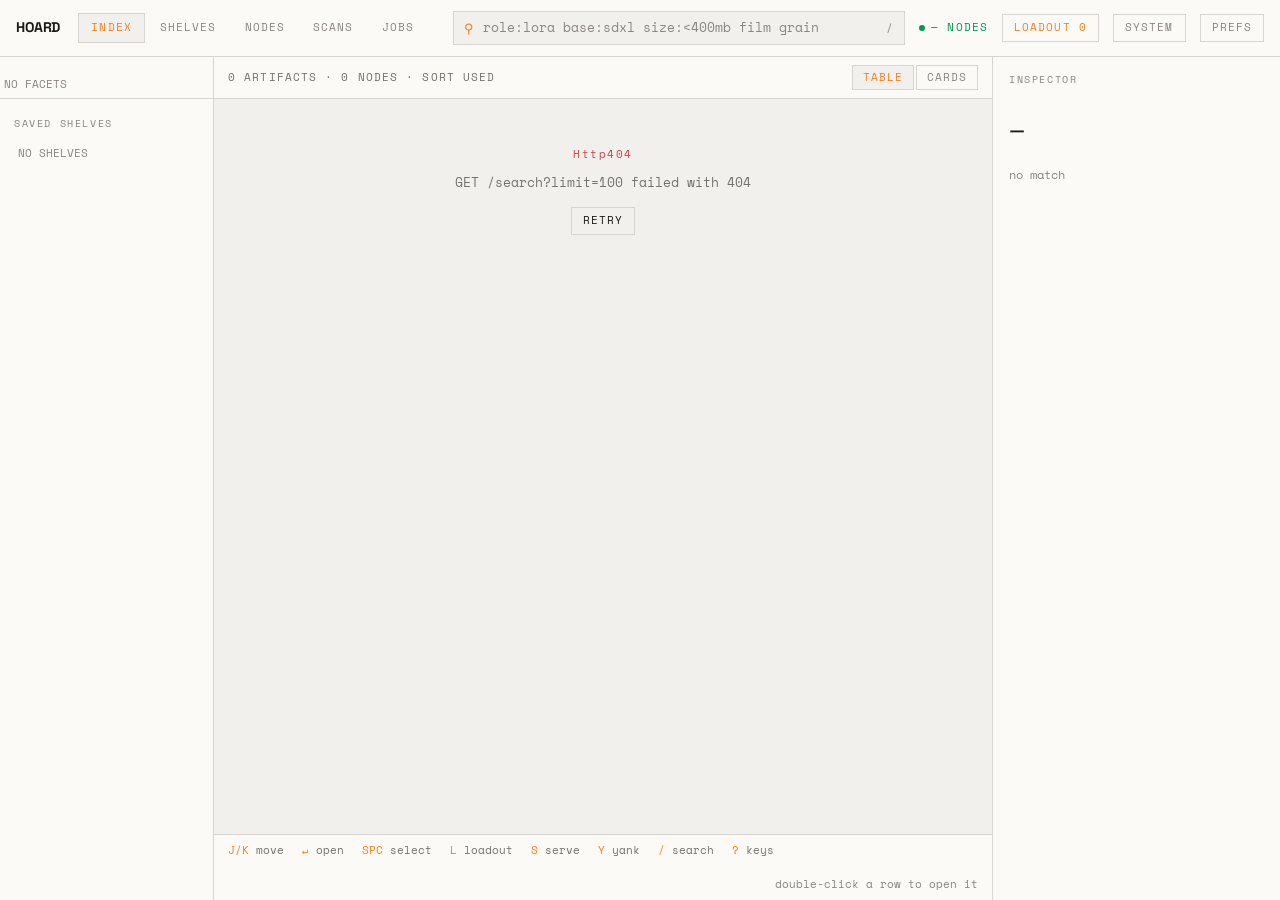
==== web/index.html @ 81fdcf78 "Build out hoard: core types, index, search, mirror, git face and web UI Snapshot of the parallel bui" ====
<!DOCTYPE html>
<html lang="en">
<head>
<meta charset="utf-8">
<meta name="viewport" content="width=device-width, initial-scale=1">
<title>hoard</title>
<link rel="icon" href="data:,">
<link rel="stylesheet" href="vendor/pico.min.css">
<link rel="stylesheet" href="css/tokens.css">
<link rel="stylesheet" href="css/hoard.css">
</head>
<body>
<div class="shell">
    <header class="topbar">
        <span class="wordmark" id="wordmark">HOARD</span>
        <nav class="nav-tabs" id="nav-tabs"></nav>
        <div class="search" id="search">
            <span class="search-glyph">&#9906;</span>
            <input id="search-input" type="text" spellcheck="false" autocomplete="off"
                   placeholder="role:lora base:sdxl size:&lt;400mb film grain">
            <span class="search-clear" id="search-clear" hidden>CLEAR</span>
            <span class="search-hint" id="search-hint">/</span>
        </div>
        <span class="node-pulse" id="node-pulse" title="nodes"></span>
        <button class="btn btn-amber" id="loadout-btn" type="button">LOADOUT 0</button>
        <button class="btn btn-quiet" id="theme-btn" type="button" title="theme">SYSTEM</button>
        <div class="prefs-wrap">
            <button class="btn btn-quiet" id="prefs-btn" type="button">PREFS</button>
            <div class="prefs-panel" id="prefs-panel" hidden></div>
        </div>
    </header>

    <div class="token-strip" id="token-strip" hidden></div>

    <main class="views">
        <section class="view view-index" id="view-index">
            <aside class="facet-rail" id="facet-rail"></aside>
            <div class="results">
                <div class="results-head" id="results-head"></div>
                <div class="result-body" id="result-body"></div>
                <div class="results-foot" id="results-foot"></div>
            </div>
            <div class="inspector-slot" id="inspector-slot"></div>
        </section>
        <section class="view" id="view-detail" hidden></section>
        <section class="view view-panel-host" id="view-panel" hidden></section>
    </main>
</div>

<div id="drawer-root"></div>
<div id="keysheet-root"></div>
<div id="toast-root"></div>

<script type="module" src="js/app.js"></script>
</body>
</html>
---- web/vendor/pico.min.css ----
@charset "UTF-8";/*!
 * Pico CSS ✨ v2.1.1 (https://picocss.com)
 * Copyright 2019-2025 - Licensed under MIT
 */:host,:root{--pico-font-family-emoji:"Apple Color Emoji","Segoe UI Emoji","Segoe UI Symbol","Noto Color Emoji";--pico-font-family-sans-serif:system-ui,"Segoe UI",Roboto,Oxygen,Ubuntu,Cantarell,Helvetica,Arial,"Helvetica Neue",sans-serif,var(--pico-font-family-emoji);--pico-font-family-monospace:ui-monospace,SFMono-Regular,"SF Mono",Menlo,Consolas,"Liberation Mono",monospace,var(--pico-font-family-emoji);--pico-font-family:var(--pico-font-family-sans-serif);--pico-line-height:1.5;--pico-font-weight:400;--pico-font-size:100%;--pico-text-underline-offset:0.1rem;--pico-border-radius:0.25rem;--pico-border-width:0.0625rem;--pico-outline-width:0.125rem;--pico-transition:0.2s ease-in-out;--pico-spacing:1rem;--pico-typography-spacing-vertical:1rem;--pico-block-spacing-vertical:var(--pico-spacing);--pico-block-spacing-horizontal:var(--pico-spacing);--pico-grid-column-gap:var(--pico-spacing);--pico-grid-row-gap:var(--pico-spacing);--pico-form-element-spacing-vertical:0.75rem;--pico-form-element-spacing-horizontal:1rem;--pico-group-box-shadow:0 0 0 rgba(0, 0, 0, 0);--pico-group-box-shadow-focus-with-button:0 0 0 var(--pico-outline-width) var(--pico-primary-focus);--pico-group-box-shadow-focus-with-input:0 0 0 0.0625rem var(--pico-form-element-border-color);--pico-modal-overlay-backdrop-filter:blur(0.375rem);--pico-nav-element-spacing-vertical:1rem;--pico-nav-element-spacing-horizontal:0.5rem;--pico-nav-link-spacing-vertical:0.5rem;--pico-nav-link-spacing-horizontal:0.5rem;--pico-nav-breadcrumb-divider:">";--pico-icon-checkbox:url("data:image/svg+xml,%3Csvg xmlns='http://www.w3.org/2000/svg' width='24' height='24' viewBox='0 0 24 24' fill='none' stroke='rgb(255, 255, 255)' stroke-width='4' stroke-linecap='round' stroke-linejoin='round'%3E%3Cpolyline points='20 6 9 17 4 12'%3E%3C/polyline%3E%3C/svg%3E");--pico-icon-minus:url("data:image/svg+xml,%3Csvg xmlns='http://www.w3.org/2000/svg' width='24' height='24' viewBox='0 0 24 24' fill='none' stroke='rgb(255, 255, 255)' stroke-width='4' stroke-linecap='round' stroke-linejoin='round'%3E%3Cline x1='5' y1='12' x2='19' y2='12'%3E%3C/line%3E%3C/svg%3E");--pico-icon-chevron:url("data:image/svg+xml,%3Csvg xmlns='http://www.w3.org/2000/svg' width='24' height='24' viewBox='0 0 24 24' fill='none' stroke='rgb(136, 145, 164)' stroke-width='2' stroke-linecap='round' stroke-linejoin='round'%3E%3Cpolyline points='6 9 12 15 18 9'%3E%3C/polyline%3E%3C/svg%3E");--pico-icon-date:url("data:image/svg+xml,%3Csvg xmlns='http://www.w3.org/2000/svg' width='24' height='24' viewBox='0 0 24 24' fill='none' stroke='rgb(136, 145, 164)' stroke-width='2' stroke-linecap='round' stroke-linejoin='round'%3E%3Crect x='3' y='4' width='18' height='18' rx='2' ry='2'%3E%3C/rect%3E%3Cline x1='16' y1='2' x2='16' y2='6'%3E%3C/line%3E%3Cline x1='8' y1='2' x2='8' y2='6'%3E%3C/line%3E%3Cline x1='3' y1='10' x2='21' y2='10'%3E%3C/line%3E%3C/svg%3E");--pico-icon-time:url("data:image/svg+xml,%3Csvg xmlns='http://www.w3.org/2000/svg' width='24' height='24' viewBox='0 0 24 24' fill='none' stroke='rgb(136, 145, 164)' stroke-width='2' stroke-linecap='round' stroke-linejoin='round'%3E%3Ccircle cx='12' cy='12' r='10'%3E%3C/circle%3E%3Cpolyline points='12 6 12 12 16 14'%3E%3C/polyline%3E%3C/svg%3E");--pico-icon-search:url("data:image/svg+xml,%3Csvg xmlns='http://www.w3.org/2000/svg' width='24' height='24' viewBox='0 0 24 24' fill='none' stroke='rgb(136, 145, 164)' stroke-width='1.5' stroke-linecap='round' stroke-linejoin='round'%3E%3Ccircle cx='11' cy='11' r='8'%3E%3C/circle%3E%3Cline x1='21' y1='21' x2='16.65' y2='16.65'%3E%3C/line%3E%3C/svg%3E");--pico-icon-close:url("data:image/svg+xml,%3Csvg xmlns='http://www.w3.org/2000/svg' width='24' height='24' viewBox='0 0 24 24' fill='none' stroke='rgb(136, 145, 164)' stroke-width='3' stroke-linecap='round' stroke-linejoin='round'%3E%3Cline x1='18' y1='6' x2='6' y2='18'%3E%3C/line%3E%3Cline x1='6' y1='6' x2='18' y2='18'%3E%3C/line%3E%3C/svg%3E");--pico-icon-loading:url("data:image/svg+xml,%3Csvg fill='none' height='24' width='24' viewBox='0 0 24 24' xmlns='http://www.w3.org/2000/svg' %3E%3Cstyle%3E g %7B animation: rotate 2s linear infinite; transform-origin: center center; %7D circle %7B stroke-dasharray: 75,100; stroke-dashoffset: -5; animation: dash 1.5s ease-in-out infinite; stroke-linecap: round; %7D @keyframes rotate %7B 0%25 %7B transform: rotate(0deg); %7D 100%25 %7B transform: rotate(360deg); %7D %7D @keyframes dash %7B 0%25 %7B stroke-dasharray: 1,100; stroke-dashoffset: 0; %7D 50%25 %7B stroke-dasharray: 44.5,100; stroke-dashoffset: -17.5; %7D 100%25 %7B stroke-dasharray: 44.5,100; stroke-dashoffset: -62; %7D %7D %3C/style%3E%3Cg%3E%3Ccircle cx='12' cy='12' r='10' fill='none' stroke='rgb(136, 145, 164)' stroke-width='4' /%3E%3C/g%3E%3C/svg%3E")}@media (min-width:576px){:host,:root{--pico-font-size:106.25%}}@media (min-width:768px){:host,:root{--pico-font-size:112.5%}}@media (min-width:1024px){:host,:root{--pico-font-size:118.75%}}@media (min-width:1280px){:host,:root{--pico-font-size:125%}}@media (min-width:1536px){:host,:root{--pico-font-size:131.25%}}a{--pico-text-decoration:underline}a.contrast,a.secondary{--pico-text-decoration:underline}small{--pico-font-size:0.875em}h1,h2,h3,h4,h5,h6{--pico-font-weight:700}h1{--pico-font-size:2rem;--pico-line-height:1.125;--pico-typography-spacing-top:3rem}h2{--pico-font-size:1.75rem;--pico-line-height:1.15;--pico-typography-spacing-top:2.625rem}h3{--pico-font-size:1.5rem;--pico-line-height:1.175;--pico-typography-spacing-top:2.25rem}h4{--pico-font-size:1.25rem;--pico-line-height:1.2;--pico-typography-spacing-top:1.874rem}h5{--pico-font-size:1.125rem;--pico-line-height:1.225;--pico-typography-spacing-top:1.6875rem}h6{--pico-font-size:1rem;--pico-line-height:1.25;--pico-typography-spacing-top:1.5rem}tfoot td,tfoot th,thead td,thead th{--pico-font-weight:600;--pico-border-width:0.1875rem}code,kbd,pre,samp{--pico-font-family:var(--pico-font-family-monospace)}kbd{--pico-font-weight:bolder}:where(select,textarea),input:not([type=submit],[type=button],[type=reset],[type=checkbox],[type=radio],[type=file]){--pico-outline-width:0.0625rem}[type=search]{--pico-border-radius:5rem}[type=checkbox],[type=radio]{--pico-border-width:0.125rem}[type=checkbox][role=switch]{--pico-border-width:0.1875rem}details.dropdown summary:not([role=button]){--pico-outline-width:0.0625rem}nav details.dropdown summary:focus-visible{--pico-outline-width:0.125rem}[role=search]{--pico-border-radius:5rem}[role=group]:has(button.secondary:focus,[type=submit].secondary:focus,[type=button].secondary:focus,[role=button].secondary:focus),[role=search]:has(button.secondary:focus,[type=submit].secondary:focus,[type=button].secondary:focus,[role=button].secondary:focus){--pico-group-box-shadow-focus-with-button:0 0 0 var(--pico-outline-width) var(--pico-secondary-focus)}[role=group]:has(button.contrast:focus,[type=submit].contrast:focus,[type=button].contrast:focus,[role=button].contrast:focus),[role=search]:has(button.contrast:focus,[type=submit].contrast:focus,[type=button].contrast:focus,[role=button].contrast:focus){--pico-group-box-shadow-focus-with-button:0 0 0 var(--pico-outline-width) var(--pico-contrast-focus)}[role=group] [role=button],[role=group] [type=button],[role=group] [type=submit],[role=group] button,[role=search] [role=button],[role=search] [type=button],[role=search] [type=submit],[role=search] button{--pico-form-element-spacing-horizontal:2rem}details summary[role=button]:not(.outline)::after{filter:brightness(0) invert(1)}[aria-busy=true]:not(input,select,textarea):is(button,[type=submit],[type=button],[type=reset],[role=button]):not(.outline)::before{filter:brightness(0) invert(1)}:host(:not([data-theme=dark])),:root:not([data-theme=dark]),[data-theme=light]{color-scheme:light;--pico-background-color:#fff;--pico-color:#373c44;--pico-text-selection-color:rgba(2, 154, 232, 0.25);--pico-muted-color:#646b79;--pico-muted-border-color:rgb(231, 234, 239.5);--pico-primary:#0172ad;--pico-primary-background:#0172ad;--pico-primary-border:var(--pico-primary-background);--pico-primary-underline:rgba(1, 114, 173, 0.5);--pico-primary-hover:#015887;--pico-primary-hover-background:#02659a;--pico-primary-hover-border:var(--pico-primary-hover-background);--pico-primary-hover-underline:var(--pico-primary-hover);--pico-primary-focus:rgba(2, 154, 232, 0.5);--pico-primary-inverse:#fff;--pico-secondary:#5d6b89;--pico-secondary-background:#525f7a;--pico-secondary-border:var(--pico-secondary-background);--pico-secondary-underline:rgba(93, 107, 137, 0.5);--pico-secondary-hover:#48536b;--pico-secondary-hover-background:#48536b;--pico-secondary-hover-border:var(--pico-secondary-hover-background);--pico-secondary-hover-underline:var(--pico-secondary-hover);--pico-secondary-focus:rgba(93, 107, 137, 0.25);--pico-secondary-inverse:#fff;--pico-contrast:#181c25;--pico-contrast-background:#181c25;--pico-contrast-border:var(--pico-contrast-background);--pico-contrast-underline:rgba(24, 28, 37, 0.5);--pico-contrast-hover:#000;--pico-contrast-hover-background:#000;--pico-contrast-hover-border:var(--pico-contrast-hover-background);--pico-contrast-hover-underline:var(--pico-secondary-hover);--pico-contrast-focus:rgba(93, 107, 137, 0.25);--pico-contrast-inverse:#fff;--pico-box-shadow:0.0145rem 0.029rem 0.174rem rgba(129, 145, 181, 0.01698),0.0335rem 0.067rem 0.402rem rgba(129, 145, 181, 0.024),0.0625rem 0.125rem 0.75rem rgba(129, 145, 181, 0.03),0.1125rem 0.225rem 1.35rem rgba(129, 145, 181, 0.036),0.2085rem 0.417rem 2.502rem rgba(129, 145, 181, 0.04302),0.5rem 1rem 6rem rgba(129, 145, 181, 0.06),0 0 0 0.0625rem rgba(129, 145, 181, 0.015);--pico-h1-color:#2d3138;--pico-h2-color:#373c44;--pico-h3-color:#424751;--pico-h4-color:#4d535e;--pico-h5-color:#5c6370;--pico-h6-color:#646b79;--pico-mark-background-color:rgb(252.5, 230.5, 191.5);--pico-mark-color:#0f1114;--pico-ins-color:rgb(28.5, 105.5, 84);--pico-del-color:rgb(136, 56.5, 53);--pico-blockquote-border-color:var(--pico-muted-border-color);--pico-blockquote-footer-color:var(--pico-muted-color);--pico-button-box-shadow:0 0 0 rgba(0, 0, 0, 0);--pico-button-hover-box-shadow:0 0 0 rgba(0, 0, 0, 0);--pico-table-border-color:var(--pico-muted-border-color);--pico-table-row-stripped-background-color:rgba(111, 120, 135, 0.0375);--pico-code-background-color:rgb(243, 244.5, 246.75);--pico-code-color:#646b79;--pico-code-kbd-background-color:var(--pico-color);--pico-code-kbd-color:var(--pico-background-color);--pico-form-element-background-color:rgb(251, 251.5, 252.25);--pico-form-element-selected-background-color:#dfe3eb;--pico-form-element-border-color:#cfd5e2;--pico-form-element-color:#23262c;--pico-form-element-placeholder-color:var(--pico-muted-color);--pico-form-element-active-background-color:#fff;--pico-form-element-active-border-color:var(--pico-primary-border);--pico-form-element-focus-color:var(--pico-primary-border);--pico-form-element-disabled-opacity:0.5;--pico-form-element-invalid-border-color:rgb(183.5, 105.5, 106.5);--pico-form-element-invalid-active-border-color:rgb(200.25, 79.25, 72.25);--pico-form-element-invalid-focus-color:var(--pico-form-element-invalid-active-border-color);--pico-form-element-valid-border-color:rgb(76, 154.5, 137.5);--pico-form-element-valid-active-border-color:rgb(39, 152.75, 118.75);--pico-form-element-valid-focus-color:var(--pico-form-element-valid-active-border-color);--pico-switch-background-color:#bfc7d9;--pico-switch-checked-background-color:var(--pico-primary-background);--pico-switch-color:#fff;--pico-switch-thumb-box-shadow:0 0 0 rgba(0, 0, 0, 0);--pico-range-border-color:#dfe3eb;--pico-range-active-border-color:#bfc7d9;--pico-range-thumb-border-color:var(--pico-background-color);--pico-range-thumb-color:var(--pico-secondary-background);--pico-range-thumb-active-color:var(--pico-primary-background);--pico-accordion-border-color:var(--pico-muted-border-color);--pico-accordion-active-summary-color:var(--pico-primary-hover);--pico-accordion-close-summary-color:var(--pico-color);--pico-accordion-open-summary-color:var(--pico-muted-color);--pico-card-background-color:var(--pico-background-color);--pico-card-border-color:var(--pico-muted-border-color);--pico-card-box-shadow:var(--pico-box-shadow);--pico-card-sectioning-background-color:rgb(251, 251.5, 252.25);--pico-dropdown-background-color:#fff;--pico-dropdown-border-color:#eff1f4;--pico-dropdown-box-shadow:var(--pico-box-shadow);--pico-dropdown-color:var(--pico-color);--pico-dropdown-hover-background-color:#eff1f4;--pico-loading-spinner-opacity:0.5;--pico-modal-overlay-background-color:rgba(232, 234, 237, 0.75);--pico-progress-background-color:#dfe3eb;--pico-progress-color:var(--pico-primary-background);--pico-tooltip-background-color:var(--pico-contrast-background);--pico-tooltip-color:var(--pico-contrast-inverse);--pico-icon-valid:url("data:image/svg+xml,%3Csvg xmlns='http://www.w3.org/2000/svg' width='24' height='24' viewBox='0 0 24 24' fill='none' stroke='rgb(76, 154.5, 137.5)' stroke-width='2' stroke-linecap='round' stroke-linejoin='round'%3E%3Cpolyline points='20 6 9 17 4 12'%3E%3C/polyline%3E%3C/svg%3E");--pico-icon-invalid:url("data:image/svg+xml,%3Csvg xmlns='http://www.w3.org/2000/svg' width='24' height='24' viewBox='0 0 24 24' fill='none' stroke='rgb(200.25, 79.25, 72.25)' stroke-width='2' stroke-linecap='round' stroke-linejoin='round'%3E%3Ccircle cx='12' cy='12' r='10'%3E%3C/circle%3E%3Cline x1='12' y1='8' x2='12' y2='12'%3E%3C/line%3E%3Cline x1='12' y1='16' x2='12.01' y2='16'%3E%3C/line%3E%3C/svg%3E")}:host(:not([data-theme=dark])) input:is([type=submit],[type=button],[type=reset],[type=checkbox],[type=radio],[type=file]),:root:not([data-theme=dark]) input:is([type=submit],[type=button],[type=reset],[type=checkbox],[type=radio],[type=file]),[data-theme=light] input:is([type=submit],[type=button],[type=reset],[type=checkbox],[type=radio],[type=file]){--pico-form-element-focus-color:var(--pico-primary-focus)}@media only screen and (prefers-color-scheme:dark){:host(:not([data-theme])),:root:not([data-theme]){color-scheme:dark;--pico-background-color:rgb(19, 22.5, 30.5);--pico-color:#c2c7d0;--pico-text-selection-color:rgba(1, 170, 255, 0.1875);--pico-muted-color:#7b8495;--pico-muted-border-color:#202632;--pico-primary:#01aaff;--pico-primary-background:#0172ad;--pico-primary-border:var(--pico-primary-background);--pico-primary-underline:rgba(1, 170, 255, 0.5);--pico-primary-hover:#79c0ff;--pico-primary-hover-background:#017fc0;--pico-primary-hover-border:var(--pico-primary-hover-background);--pico-primary-hover-underline:var(--pico-primary-hover);--pico-primary-focus:rgba(1, 170, 255, 0.375);--pico-primary-inverse:#fff;--pico-secondary:#969eaf;--pico-secondary-background:#525f7a;--pico-secondary-border:var(--pico-secondary-background);--pico-secondary-underline:rgba(150, 158, 175, 0.5);--pico-secondary-hover:#b3b9c5;--pico-secondary-hover-background:#5d6b89;--pico-secondary-hover-border:var(--pico-secondary-hover-background);--pico-secondary-hover-underline:var(--pico-secondary-hover);--pico-secondary-focus:rgba(144, 158, 190, 0.25);--pico-secondary-inverse:#fff;--pico-contrast:#dfe3eb;--pico-contrast-background:#eff1f4;--pico-contrast-border:var(--pico-contrast-background);--pico-contrast-underline:rgba(223, 227, 235, 0.5);--pico-contrast-hover:#fff;--pico-contrast-hover-background:#fff;--pico-contrast-hover-border:var(--pico-contrast-hover-background);--pico-contrast-hover-underline:var(--pico-contrast-hover);--pico-contrast-focus:rgba(207, 213, 226, 0.25);--pico-contrast-inverse:#000;--pico-box-shadow:0.0145rem 0.029rem 0.174rem rgba(7, 8.5, 12, 0.01698),0.0335rem 0.067rem 0.402rem rgba(7, 8.5, 12, 0.024),0.0625rem 0.125rem 0.75rem rgba(7, 8.5, 12, 0.03),0.1125rem 0.225rem 1.35rem rgba(7, 8.5, 12, 0.036),0.2085rem 0.417rem 2.502rem rgba(7, 8.5, 12, 0.04302),0.5rem 1rem 6rem rgba(7, 8.5, 12, 0.06),0 0 0 0.0625rem rgba(7, 8.5, 12, 0.015);--pico-h1-color:#f0f1f3;--pico-h2-color:#e0e3e7;--pico-h3-color:#c2c7d0;--pico-h4-color:#b3b9c5;--pico-h5-color:#a4acba;--pico-h6-color:#8891a4;--pico-mark-background-color:#014063;--pico-mark-color:#fff;--pico-ins-color:#62af9a;--pico-del-color:rgb(205.5, 126, 123);--pico-blockquote-border-color:var(--pico-muted-border-color);--pico-blockquote-footer-color:var(--pico-muted-color);--pico-button-box-shadow:0 0 0 rgba(0, 0, 0, 0);--pico-button-hover-box-shadow:0 0 0 rgba(0, 0, 0, 0);--pico-table-border-color:var(--pico-muted-border-color);--pico-table-row-stripped-background-color:rgba(111, 120, 135, 0.0375);--pico-code-background-color:rgb(26, 30.5, 40.25);--pico-code-color:#8891a4;--pico-code-kbd-background-color:var(--pico-color);--pico-code-kbd-color:var(--pico-background-color);--pico-form-element-background-color:rgb(28, 33, 43.5);--pico-form-element-selected-background-color:#2a3140;--pico-form-element-border-color:#2a3140;--pico-form-element-color:#e0e3e7;--pico-form-element-placeholder-color:#8891a4;--pico-form-element-active-background-color:rgb(26, 30.5, 40.25);--pico-form-element-active-border-color:var(--pico-primary-border);--pico-form-element-focus-color:var(--pico-primary-border);--pico-form-element-disabled-opacity:0.5;--pico-form-element-invalid-border-color:rgb(149.5, 74, 80);--pico-form-element-invalid-active-border-color:rgb(183.25, 63.5, 59);--pico-form-element-invalid-focus-color:var(--pico-form-element-invalid-active-border-color);--pico-form-element-valid-border-color:#2a7b6f;--pico-form-element-valid-active-border-color:rgb(22, 137, 105.5);--pico-form-element-valid-focus-color:var(--pico-form-element-valid-active-border-color);--pico-switch-background-color:#333c4e;--pico-switch-checked-background-color:var(--pico-primary-background);--pico-switch-color:#fff;--pico-switch-thumb-box-shadow:0 0 0 rgba(0, 0, 0, 0);--pico-range-border-color:#202632;--pico-range-active-border-color:#2a3140;--pico-range-thumb-border-color:var(--pico-background-color);--pico-range-thumb-color:var(--pico-secondary-background);--pico-range-thumb-active-color:var(--pico-primary-background);--pico-accordion-border-color:var(--pico-muted-border-color);--pico-accordion-active-summary-color:var(--pico-primary-hover);--pico-accordion-close-summary-color:var(--pico-color);--pico-accordion-open-summary-color:var(--pico-muted-color);--pico-card-background-color:#181c25;--pico-card-border-color:var(--pico-card-background-color);--pico-card-box-shadow:var(--pico-box-shadow);--pico-card-sectioning-background-color:rgb(26, 30.5, 40.25);--pico-dropdown-background-color:#181c25;--pico-dropdown-border-color:#202632;--pico-dropdown-box-shadow:var(--pico-box-shadow);--pico-dropdown-color:var(--pico-color);--pico-dropdown-hover-background-color:#202632;--pico-loading-spinner-opacity:0.5;--pico-modal-overlay-background-color:rgba(7.5, 8.5, 10, 0.75);--pico-progress-background-color:#202632;--pico-progress-color:var(--pico-primary-background);--pico-tooltip-background-color:var(--pico-contrast-background);--pico-tooltip-color:var(--pico-contrast-inverse);--pico-icon-valid:url("data:image/svg+xml,%3Csvg xmlns='http://www.w3.org/2000/svg' width='24' height='24' viewBox='0 0 24 24' fill='none' stroke='rgb(42, 123, 111)' stroke-width='2' stroke-linecap='round' stroke-linejoin='round'%3E%3Cpolyline points='20 6 9 17 4 12'%3E%3C/polyline%3E%3C/svg%3E");--pico-icon-invalid:url("data:image/svg+xml,%3Csvg xmlns='http://www.w3.org/2000/svg' width='24' height='24' viewBox='0 0 24 24' fill='none' stroke='rgb(149.5, 74, 80)' stroke-width='2' stroke-linecap='round' stroke-linejoin='round'%3E%3Ccircle cx='12' cy='12' r='10'%3E%3C/circle%3E%3Cline x1='12' y1='8' x2='12' y2='12'%3E%3C/line%3E%3Cline x1='12' y1='16' x2='12.01' y2='16'%3E%3C/line%3E%3C/svg%3E")}:host(:not([data-theme])) input:is([type=submit],[type=button],[type=reset],[type=checkbox],[type=radio],[type=file]),:root:not([data-theme]) input:is([type=submit],[type=button],[type=reset],[type=checkbox],[type=radio],[type=file]){--pico-form-element-focus-color:var(--pico-primary-focus)}:host(:not([data-theme])) details summary[role=button].contrast:not(.outline)::after,:root:not([data-theme]) details summary[role=button].contrast:not(.outline)::after{filter:brightness(0)}:host(:not([data-theme])) [aria-busy=true]:not(input,select,textarea).contrast:is(button,[type=submit],[type=button],[type=reset],[role=button]):not(.outline)::before,:root:not([data-theme]) [aria-busy=true]:not(input,select,textarea).contrast:is(button,[type=submit],[type=button],[type=reset],[role=button]):not(.outline)::before{filter:brightness(0)}}[data-theme=dark]{color-scheme:dark;--pico-background-color:rgb(19, 22.5, 30.5);--pico-color:#c2c7d0;--pico-text-selection-color:rgba(1, 170, 255, 0.1875);--pico-muted-color:#7b8495;--pico-muted-border-color:#202632;--pico-primary:#01aaff;--pico-primary-background:#0172ad;--pico-primary-border:var(--pico-primary-background);--pico-primary-underline:rgba(1, 170, 255, 0.5);--pico-primary-hover:#79c0ff;--pico-primary-hover-background:#017fc0;--pico-primary-hover-border:var(--pico-primary-hover-background);--pico-primary-hover-underline:var(--pico-primary-hover);--pico-primary-focus:rgba(1, 170, 255, 0.375);--pico-primary-inverse:#fff;--pico-secondary:#969eaf;--pico-secondary-background:#525f7a;--pico-secondary-border:var(--pico-secondary-background);--pico-secondary-underline:rgba(150, 158, 175, 0.5);--pico-secondary-hover:#b3b9c5;--pico-secondary-hover-background:#5d6b89;--pico-secondary-hover-border:var(--pico-secondary-hover-background);--pico-secondary-hover-underline:var(--pico-secondary-hover);--pico-secondary-focus:rgba(144, 158, 190, 0.25);--pico-secondary-inverse:#fff;--pico-contrast:#dfe3eb;--pico-contrast-background:#eff1f4;--pico-contrast-border:var(--pico-contrast-background);--pico-contrast-underline:rgba(223, 227, 235, 0.5);--pico-contrast-hover:#fff;--pico-contrast-hover-background:#fff;--pico-contrast-hover-border:var(--pico-contrast-hover-background);--pico-contrast-hover-underline:var(--pico-contrast-hover);--pico-contrast-focus:rgba(207, 213, 226, 0.25);--pico-contrast-inverse:#000;--pico-box-shadow:0.0145rem 0.029rem 0.174rem rgba(7, 8.5, 12, 0.01698),0.0335rem 0.067rem 0.402rem rgba(7, 8.5, 12, 0.024),0.0625rem 0.125rem 0.75rem rgba(7, 8.5, 12, 0.03),0.1125rem 0.225rem 1.35rem rgba(7, 8.5, 12, 0.036),0.2085rem 0.417rem 2.502rem rgba(7, 8.5, 12, 0.04302),0.5rem 1rem 6rem rgba(7, 8.5, 12, 0.06),0 0 0 0.0625rem rgba(7, 8.5, 12, 0.015);--pico-h1-color:#f0f1f3;--pico-h2-color:#e0e3e7;--pico-h3-color:#c2c7d0;--pico-h4-color:#b3b9c5;--pico-h5-color:#a4acba;--pico-h6-color:#8891a4;--pico-mark-background-color:#014063;--pico-mark-color:#fff;--pico-ins-color:#62af9a;--pico-del-color:rgb(205.5, 126, 123);--pico-blockquote-border-color:var(--pico-muted-border-color);--pico-blockquote-footer-color:var(--pico-muted-color);--pico-button-box-shadow:0 0 0 rgba(0, 0, 0, 0);--pico-button-hover-box-shadow:0 0 0 rgba(0, 0, 0, 0);--pico-table-border-color:var(--pico-muted-border-color);--pico-table-row-stripped-background-color:rgba(111, 120, 135, 0.0375);--pico-code-background-color:rgb(26, 30.5, 40.25);--pico-code-color:#8891a4;--pico-code-kbd-background-color:var(--pico-color);--pico-code-kbd-color:var(--pico-background-color);--pico-form-element-background-color:rgb(28, 33, 43.5);--pico-form-element-selected-background-color:#2a3140;--pico-form-element-border-color:#2a3140;--pico-form-element-color:#e0e3e7;--pico-form-element-placeholder-color:#8891a4;--pico-form-element-active-background-color:rgb(26, 30.5, 40.25);--pico-form-element-active-border-color:var(--pico-primary-border);--pico-form-element-focus-color:var(--pico-primary-border);--pico-form-element-disabled-opacity:0.5;--pico-form-element-invalid-border-color:rgb(149.5, 74, 80);--pico-form-element-invalid-active-border-color:rgb(183.25, 63.5, 59);--pico-form-element-invalid-focus-color:var(--pico-form-element-invalid-active-border-color);--pico-form-element-valid-border-color:#2a7b6f;--pico-form-element-valid-active-border-color:rgb(22, 137, 105.5);--pico-form-element-valid-focus-color:var(--pico-form-element-valid-active-border-color);--pico-switch-background-color:#333c4e;--pico-switch-checked-background-color:var(--pico-primary-background);--pico-switch-color:#fff;--pico-switch-thumb-box-shadow:0 0 0 rgba(0, 0, 0, 0);--pico-range-border-color:#202632;--pico-range-active-border-color:#2a3140;--pico-range-thumb-border-color:var(--pico-background-color);--pico-range-thumb-color:var(--pico-secondary-background);--pico-range-thumb-active-color:var(--pico-primary-background);--pico-accordion-border-color:var(--pico-muted-border-color);--pico-accordion-active-summary-color:var(--pico-primary-hover);--pico-accordion-close-summary-color:var(--pico-color);--pico-accordion-open-summary-color:var(--pico-muted-color);--pico-card-background-color:#181c25;--pico-card-border-color:var(--pico-card-background-color);--pico-card-box-shadow:var(--pico-box-shadow);--pico-card-sectioning-background-color:rgb(26, 30.5, 40.25);--pico-dropdown-background-color:#181c25;--pico-dropdown-border-color:#202632;--pico-dropdown-box-shadow:var(--pico-box-shadow);--pico-dropdown-color:var(--pico-color);--pico-dropdown-hover-background-color:#202632;--pico-loading-spinner-opacity:0.5;--pico-modal-overlay-background-color:rgba(7.5, 8.5, 10, 0.75);--pico-progress-background-color:#202632;--pico-progress-color:var(--pico-primary-background);--pico-tooltip-background-color:var(--pico-contrast-background);--pico-tooltip-color:var(--pico-contrast-inverse);--pico-icon-valid:url("data:image/svg+xml,%3Csvg xmlns='http://www.w3.org/2000/svg' width='24' height='24' viewBox='0 0 24 24' fill='none' stroke='rgb(42, 123, 111)' stroke-width='2' stroke-linecap='round' stroke-linejoin='round'%3E%3Cpolyline points='20 6 9 17 4 12'%3E%3C/polyline%3E%3C/svg%3E");--pico-icon-invalid:url("data:image/svg+xml,%3Csvg xmlns='http://www.w3.org/2000/svg' width='24' height='24' viewBox='0 0 24 24' fill='none' stroke='rgb(149.5, 74, 80)' stroke-width='2' stroke-linecap='round' stroke-linejoin='round'%3E%3Ccircle cx='12' cy='12' r='10'%3E%3C/circle%3E%3Cline x1='12' y1='8' x2='12' y2='12'%3E%3C/line%3E%3Cline x1='12' y1='16' x2='12.01' y2='16'%3E%3C/line%3E%3C/svg%3E")}[data-theme=dark] input:is([type=submit],[type=button],[type=reset],[type=checkbox],[type=radio],[type=file]){--pico-form-element-focus-color:var(--pico-primary-focus)}[data-theme=dark] details summary[role=button].contrast:not(.outline)::after{filter:brightness(0)}[data-theme=dark] [aria-busy=true]:not(input,select,textarea).contrast:is(button,[type=submit],[type=button],[type=reset],[role=button]):not(.outline)::before{filter:brightness(0)}[type=checkbox],[type=radio],[type=range],progress{accent-color:var(--pico-primary)}*,::after,::before{box-sizing:border-box;background-repeat:no-repeat}::after,::before{text-decoration:inherit;vertical-align:inherit}:where(:host),:where(:root){-webkit-tap-highlight-color:transparent;-webkit-text-size-adjust:100%;-moz-text-size-adjust:100%;text-size-adjust:100%;background-color:var(--pico-background-color);color:var(--pico-color);font-weight:var(--pico-font-weight);font-size:var(--pico-font-size);line-height:var(--pico-line-height);font-family:var(--pico-font-family);text-underline-offset:var(--pico-text-underline-offset);text-rendering:optimizeLegibility;overflow-wrap:break-word;-moz-tab-size:4;-o-tab-size:4;tab-size:4}body{width:100%;margin:0}main{display:block}body>footer,body>header,body>main{padding-block:var(--pico-block-spacing-vertical)}section{margin-bottom:var(--pico-block-spacing-vertical)}.container,.container-fluid{width:100%;margin-right:auto;margin-left:auto;padding-right:var(--pico-spacing);padding-left:var(--pico-spacing)}@media (min-width:576px){.container{max-width:510px;padding-right:0;padding-left:0}}@media (min-width:768px){.container{max-width:700px}}@media (min-width:1024px){.container{max-width:950px}}@media (min-width:1280px){.container{max-width:1200px}}@media (min-width:1536px){.container{max-width:1450px}}.grid{grid-column-gap:var(--pico-grid-column-gap);grid-row-gap:var(--pico-grid-row-gap);display:grid;grid-template-columns:1fr}@media (min-width:768px){.grid{grid-template-columns:repeat(auto-fit,minmax(0%,1fr))}}.grid>*{min-width:0}.overflow-auto{overflow:auto}b,strong{font-weight:bolder}sub,sup{position:relative;font-size:.75em;line-height:0;vertical-align:baseline}sub{bottom:-.25em}sup{top:-.5em}address,blockquote,dl,ol,p,pre,table,ul{margin-top:0;margin-bottom:var(--pico-typography-spacing-vertical);color:var(--pico-color);font-style:normal;font-weight:var(--pico-font-weight)}h1,h2,h3,h4,h5,h6{margin-top:0;margin-bottom:var(--pico-typography-spacing-vertical);color:var(--pico-color);font-weight:var(--pico-font-weight);font-size:var(--pico-font-size);line-height:var(--pico-line-height);font-family:var(--pico-font-family)}h1{--pico-color:var(--pico-h1-color)}h2{--pico-color:var(--pico-h2-color)}h3{--pico-color:var(--pico-h3-color)}h4{--pico-color:var(--pico-h4-color)}h5{--pico-color:var(--pico-h5-color)}h6{--pico-color:var(--pico-h6-color)}:where(article,address,blockquote,dl,figure,form,ol,p,pre,table,ul)~:is(h1,h2,h3,h4,h5,h6){margin-top:var(--pico-typography-spacing-top)}p{margin-bottom:var(--pico-typography-spacing-vertical)}hgroup{margin-bottom:var(--pico-typography-spacing-vertical)}hgroup>*{margin-top:0;margin-bottom:0}hgroup>:not(:first-child):last-child{--pico-color:var(--pico-muted-color);--pico-font-weight:unset;font-size:1rem}:where(ol,ul) li{margin-bottom:calc(var(--pico-typography-spacing-vertical) * .25)}:where(dl,ol,ul) :where(dl,ol,ul){margin:0;margin-top:calc(var(--pico-typography-spacing-vertical) * .25)}ul li{list-style:square}mark{padding:.125rem .25rem;background-color:var(--pico-mark-background-color);color:var(--pico-mark-color);vertical-align:baseline}blockquote{display:block;margin:var(--pico-typography-spacing-vertical) 0;padding:var(--pico-spacing);border-right:none;border-left:.25rem solid var(--pico-blockquote-border-color);border-inline-start:0.25rem solid var(--pico-blockquote-border-color);border-inline-end:none}blockquote footer{margin-top:calc(var(--pico-typography-spacing-vertical) * .5);color:var(--pico-blockquote-footer-color)}abbr[title]{border-bottom:1px dotted;text-decoration:none;cursor:help}ins{color:var(--pico-ins-color);text-decoration:none}del{color:var(--pico-del-color)}::-moz-selection{background-color:var(--pico-text-selection-color)}::selection{background-color:var(--pico-text-selection-color)}:where(a:not([role=button])),[role=link]{--pico-color:var(--pico-primary);--pico-background-color:transparent;--pico-underline:var(--pico-primary-underline);outline:0;background-color:var(--pico-background-color);color:var(--pico-color);-webkit-text-decoration:var(--pico-text-decoration);text-decoration:var(--pico-text-decoration);text-decoration-color:var(--pico-underline);text-underline-offset:0.125em;transition:background-color var(--pico-transition),color var(--pico-transition),box-shadow var(--pico-transition),-webkit-text-decoration var(--pico-transition);transition:background-color var(--pico-transition),color var(--pico-transition),text-decoration var(--pico-transition),box-shadow var(--pico-transition);transition:background-color var(--pico-transition),color var(--pico-transition),text-decoration var(--pico-transition),box-shadow var(--pico-transition),-webkit-text-decoration var(--pico-transition)}:where(a:not([role=button])):is([aria-current]:not([aria-current=false]),:hover,:active,:focus),[role=link]:is([aria-current]:not([aria-current=false]),:hover,:active,:focus){--pico-color:var(--pico-primary-hover);--pico-underline:var(--pico-primary-hover-underline);--pico-text-decoration:underline}:where(a:not([role=button])):focus-visible,[role=link]:focus-visible{box-shadow:0 0 0 var(--pico-outline-width) var(--pico-primary-focus)}:where(a:not([role=button])).secondary,[role=link].secondary{--pico-color:var(--pico-secondary);--pico-underline:var(--pico-secondary-underline)}:where(a:not([role=button])).secondary:is([aria-current]:not([aria-current=false]),:hover,:active,:focus),[role=link].secondary:is([aria-current]:not([aria-current=false]),:hover,:active,:focus){--pico-color:var(--pico-secondary-hover);--pico-underline:var(--pico-secondary-hover-underline)}:where(a:not([role=button])).contrast,[role=link].contrast{--pico-color:var(--pico-contrast);--pico-underline:var(--pico-contrast-underline)}:where(a:not([role=button])).contrast:is([aria-current]:not([aria-current=false]),:hover,:active,:focus),[role=link].contrast:is([aria-current]:not([aria-current=false]),:hover,:active,:focus){--pico-color:var(--pico-contrast-hover);--pico-underline:var(--pico-contrast-hover-underline)}a[role=button]{display:inline-block}button{margin:0;overflow:visible;font-family:inherit;text-transform:none}[type=button],[type=reset],[type=submit],button{-webkit-appearance:button}[role=button],[type=button],[type=file]::file-selector-button,[type=reset],[type=submit],button{--pico-background-color:var(--pico-primary-background);--pico-border-color:var(--pico-primary-border);--pico-color:var(--pico-primary-inverse);--pico-box-shadow:var(--pico-button-box-shadow, 0 0 0 rgba(0, 0, 0, 0));padding:var(--pico-form-element-spacing-vertical) var(--pico-form-element-spacing-horizontal);border:var(--pico-border-width) solid var(--pico-border-color);border-radius:var(--pico-border-radius);outline:0;background-color:var(--pico-background-color);box-shadow:var(--pico-box-shadow);color:var(--pico-color);font-weight:var(--pico-font-weight);font-size:1rem;line-height:var(--pico-line-height);text-align:center;text-decoration:none;cursor:pointer;-webkit-user-select:none;-moz-user-select:none;user-select:none;transition:background-color var(--pico-transition),border-color var(--pico-transition),color var(--pico-transition),box-shadow var(--pico-transition)}[role=button]:is(:hover,:active,:focus),[role=button]:is([aria-current]:not([aria-current=false])),[type=button]:is(:hover,:active,:focus),[type=button]:is([aria-current]:not([aria-current=false])),[type=file]::file-selector-button:is(:hover,:active,:focus),[type=file]::file-selector-button:is([aria-current]:not([aria-current=false])),[type=reset]:is(:hover,:active,:focus),[type=reset]:is([aria-current]:not([aria-current=false])),[type=submit]:is(:hover,:active,:focus),[type=submit]:is([aria-current]:not([aria-current=false])),button:is(:hover,:active,:focus),button:is([aria-current]:not([aria-current=false])){--pico-background-color:var(--pico-primary-hover-background);--pico-border-color:var(--pico-primary-hover-border);--pico-box-shadow:var(--pico-button-hover-box-shadow, 0 0 0 rgba(0, 0, 0, 0));--pico-color:var(--pico-primary-inverse)}[role=button]:focus,[role=button]:is([aria-current]:not([aria-current=false])):focus,[type=button]:focus,[type=button]:is([aria-current]:not([aria-current=false])):focus,[type=file]::file-selector-button:focus,[type=file]::file-selector-button:is([aria-current]:not([aria-current=false])):focus,[type=reset]:focus,[type=reset]:is([aria-current]:not([aria-current=false])):focus,[type=submit]:focus,[type=submit]:is([aria-current]:not([aria-current=false])):focus,button:focus,button:is([aria-current]:not([aria-current=false])):focus{--pico-box-shadow:var(--pico-button-hover-box-shadow, 0 0 0 rgba(0, 0, 0, 0)),0 0 0 var(--pico-outline-width) var(--pico-primary-focus)}[type=button],[type=reset],[type=submit]{margin-bottom:var(--pico-spacing)}:is(button,[type=submit],[type=button],[role=button]).secondary,[type=file]::file-selector-button,[type=reset]{--pico-background-color:var(--pico-secondary-background);--pico-border-color:var(--pico-secondary-border);--pico-color:var(--pico-secondary-inverse);cursor:pointer}:is(button,[type=submit],[type=button],[role=button]).secondary:is([aria-current]:not([aria-current=false]),:hover,:active,:focus),[type=file]::file-selector-button:is([aria-current]:not([aria-current=false]),:hover,:active,:focus),[type=reset]:is([aria-current]:not([aria-current=false]),:hover,:active,:focus){--pico-background-color:var(--pico-secondary-hover-background);--pico-border-color:var(--pico-secondary-hover-border);--pico-color:var(--pico-secondary-inverse)}:is(button,[type=submit],[type=button],[role=button]).secondary:focus,:is(button,[type=submit],[type=button],[role=button]).secondary:is([aria-current]:not([aria-current=false])):focus,[type=file]::file-selector-button:focus,[type=file]::file-selector-button:is([aria-current]:not([aria-current=false])):focus,[type=reset]:focus,[type=reset]:is([aria-current]:not([aria-current=false])):focus{--pico-box-shadow:var(--pico-button-hover-box-shadow, 0 0 0 rgba(0, 0, 0, 0)),0 0 0 var(--pico-outline-width) var(--pico-secondary-focus)}:is(button,[type=submit],[type=button],[role=button]).contrast{--pico-background-color:var(--pico-contrast-background);--pico-border-color:var(--pico-contrast-border);--pico-color:var(--pico-contrast-inverse)}:is(button,[type=submit],[type=button],[role=button]).contrast:is([aria-current]:not([aria-current=false]),:hover,:active,:focus){--pico-background-color:var(--pico-contrast-hover-background);--pico-border-color:var(--pico-contrast-hover-border);--pico-color:var(--pico-contrast-inverse)}:is(button,[type=submit],[type=button],[role=button]).contrast:focus,:is(button,[type=submit],[type=button],[role=button]).contrast:is([aria-current]:not([aria-current=false])):focus{--pico-box-shadow:var(--pico-button-hover-box-shadow, 0 0 0 rgba(0, 0, 0, 0)),0 0 0 var(--pico-outline-width) var(--pico-contrast-focus)}:is(button,[type=submit],[type=button],[role=button]).outline,[type=reset].outline{--pico-background-color:transparent;--pico-color:var(--pico-primary);--pico-border-color:var(--pico-primary)}:is(button,[type=submit],[type=button],[role=button]).outline:is([aria-current]:not([aria-current=false]),:hover,:active,:focus),[type=reset].outline:is([aria-current]:not([aria-current=false]),:hover,:active,:focus){--pico-background-color:transparent;--pico-color:var(--pico-primary-hover);--pico-border-color:var(--pico-primary-hover)}:is(button,[type=submit],[type=button],[role=button]).outline.secondary,[type=reset].outline{--pico-color:var(--pico-secondary);--pico-border-color:var(--pico-secondary)}:is(button,[type=submit],[type=button],[role=button]).outline.secondary:is([aria-current]:not([aria-current=false]),:hover,:active,:focus),[type=reset].outline:is([aria-current]:not([aria-current=false]),:hover,:active,:focus){--pico-color:var(--pico-secondary-hover);--pico-border-color:var(--pico-secondary-hover)}:is(button,[type=submit],[type=button],[role=button]).outline.contrast{--pico-color:var(--pico-contrast);--pico-border-color:var(--pico-contrast)}:is(button,[type=submit],[type=button],[role=button]).outline.contrast:is([aria-current]:not([aria-current=false]),:hover,:active,:focus){--pico-color:var(--pico-contrast-hover);--pico-border-color:var(--pico-contrast-hover)}:where(button,[type=submit],[type=reset],[type=button],[role=button])[disabled],:where(fieldset[disabled]) :is(button,[type=submit],[type=button],[type=reset],[role=button]){opacity:.5;pointer-events:none}:where(table){width:100%;border-collapse:collapse;border-spacing:0;text-indent:0}td,th{padding:calc(var(--pico-spacing)/ 2) var(--pico-spacing);border-bottom:var(--pico-border-width) solid var(--pico-table-border-color);background-color:var(--pico-background-color);color:var(--pico-color);font-weight:var(--pico-font-weight);text-align:left;text-align:start}tfoot td,tfoot th{border-top:var(--pico-border-width) solid var(--pico-table-border-color);border-bottom:0}table.striped tbody tr:nth-child(odd) td,table.striped tbody tr:nth-child(odd) th{background-color:var(--pico-table-row-stripped-background-color)}:where(audio,canvas,iframe,img,svg,video){vertical-align:middle}audio,video{display:inline-block}audio:not([controls]){display:none;height:0}:where(iframe){border-style:none}img{max-width:100%;height:auto;border-style:none}:where(svg:not([fill])){fill:currentColor}svg:not(:host),svg:not(:root){overflow:hidden}code,kbd,pre,samp{font-size:.875em;font-family:var(--pico-font-family)}pre code,pre samp{font-size:inherit;font-family:inherit}pre{-ms-overflow-style:scrollbar;overflow:auto}code,kbd,pre,samp{border-radius:var(--pico-border-radius);background:var(--pico-code-background-color);color:var(--pico-code-color);font-weight:var(--pico-font-weight);line-height:initial}code,kbd,samp{display:inline-block;padding:.375rem}pre{display:block;margin-bottom:var(--pico-spacing);overflow-x:auto}pre>code,pre>samp{display:block;padding:var(--pico-spacing);background:0 0;line-height:var(--pico-line-height)}kbd{background-color:var(--pico-code-kbd-background-color);color:var(--pico-code-kbd-color);vertical-align:baseline}figure{display:block;margin:0;padding:0}figure figcaption{padding:calc(var(--pico-spacing) * .5) 0;color:var(--pico-muted-color)}hr{height:0;margin:var(--pico-typography-spacing-vertical) 0;border:0;border-top:1px solid var(--pico-muted-border-color);color:inherit}[hidden],template{display:none!important}canvas{display:inline-block}input,optgroup,select,textarea{margin:0;font-size:1rem;line-height:var(--pico-line-height);font-family:inherit;letter-spacing:inherit}input{overflow:visible}select{text-transform:none}legend{max-width:100%;padding:0;color:inherit;white-space:normal}textarea{overflow:auto}[type=checkbox],[type=radio]{padding:0}::-webkit-inner-spin-button,::-webkit-outer-spin-button{height:auto}[type=search]{-webkit-appearance:textfield;outline-offset:-2px}[type=search]::-webkit-search-decoration{-webkit-appearance:none}::-webkit-file-upload-button{-webkit-appearance:button;font:inherit}::-moz-focus-inner{padding:0;border-style:none}:-moz-focusring{outline:0}:-moz-ui-invalid{box-shadow:none}::-ms-expand{display:none}[type=file],[type=range]{padding:0;border-width:0}input:not([type=checkbox],[type=radio],[type=range]){height:calc(1rem * var(--pico-line-height) + var(--pico-form-element-spacing-vertical) * 2 + var(--pico-border-width) * 2)}fieldset{width:100%;margin:0;margin-bottom:var(--pico-spacing);padding:0;border:0}fieldset legend,label{display:block;margin-bottom:calc(var(--pico-spacing) * .375);color:var(--pico-color);font-weight:var(--pico-form-label-font-weight,var(--pico-font-weight))}fieldset legend{margin-bottom:calc(var(--pico-spacing) * .5)}button[type=submit],input:not([type=checkbox],[type=radio]),select,textarea{width:100%}input:not([type=checkbox],[type=radio],[type=range],[type=file]),select,textarea{-webkit-appearance:none;-moz-appearance:none;appearance:none;padding:var(--pico-form-element-spacing-vertical) var(--pico-form-element-spacing-horizontal)}input,select,textarea{--pico-background-color:var(--pico-form-element-background-color);--pico-border-color:var(--pico-form-element-border-color);--pico-color:var(--pico-form-element-color);--pico-box-shadow:none;border:var(--pico-border-width) solid var(--pico-border-color);border-radius:var(--pico-border-radius);outline:0;background-color:var(--pico-background-color);box-shadow:var(--pico-box-shadow);color:var(--pico-color);font-weight:var(--pico-font-weight);transition:background-color var(--pico-transition),border-color var(--pico-transition),color var(--pico-transition),box-shadow var(--pico-transition)}:where(select,textarea):not([readonly]):is(:active,:focus),input:not([type=submit],[type=button],[type=reset],[type=checkbox],[type=radio],[readonly]):is(:active,:focus){--pico-background-color:var(--pico-form-element-active-background-color)}:where(select,textarea):not([readonly]):is(:active,:focus),input:not([type=submit],[type=button],[type=reset],[role=switch],[readonly]):is(:active,:focus){--pico-border-color:var(--pico-form-element-active-border-color)}:where(select,textarea):not([readonly]):focus,input:not([type=submit],[type=button],[type=reset],[type=range],[type=file],[readonly]):focus{--pico-box-shadow:0 0 0 var(--pico-outline-width) var(--pico-form-element-focus-color)}:where(fieldset[disabled]) :is(input:not([type=submit],[type=button],[type=reset]),select,textarea),input:not([type=submit],[type=button],[type=reset])[disabled],label[aria-disabled=true],select[disabled],textarea[disabled]{opacity:var(--pico-form-element-disabled-opacity);pointer-events:none}label[aria-disabled=true] input[disabled]{opacity:1}:where(input,select,textarea):not([type=checkbox],[type=radio],[type=date],[type=datetime-local],[type=month],[type=time],[type=week],[type=range])[aria-invalid]{padding-right:calc(var(--pico-form-element-spacing-horizontal) + 1.5rem)!important;padding-left:var(--pico-form-element-spacing-horizontal);padding-inline-start:var(--pico-form-element-spacing-horizontal)!important;padding-inline-end:calc(var(--pico-form-element-spacing-horizontal) + 1.5rem)!important;background-position:center right .75rem;background-size:1rem auto;background-repeat:no-repeat}:where(input,select,textarea):not([type=checkbox],[type=radio],[type=date],[type=datetime-local],[type=month],[type=time],[type=week],[type=range])[aria-invalid=false]:not(select){background-image:var(--pico-icon-valid)}:where(input,select,textarea):not([type=checkbox],[type=radio],[type=date],[type=datetime-local],[type=month],[type=time],[type=week],[type=range])[aria-invalid=true]:not(select){background-image:var(--pico-icon-invalid)}:where(input,select,textarea)[aria-invalid=false]{--pico-border-color:var(--pico-form-element-valid-border-color)}:where(input,select,textarea)[aria-invalid=false]:is(:active,:focus){--pico-border-color:var(--pico-form-element-valid-active-border-color)!important}:where(input,select,textarea)[aria-invalid=false]:is(:active,:focus):not([type=checkbox],[type=radio]){--pico-box-shadow:0 0 0 var(--pico-outline-width) var(--pico-form-element-valid-focus-color)!important}:where(input,select,textarea)[aria-invalid=true]{--pico-border-color:var(--pico-form-element-invalid-border-color)}:where(input,select,textarea)[aria-invalid=true]:is(:active,:focus){--pico-border-color:var(--pico-form-element-invalid-active-border-color)!important}:where(input,select,textarea)[aria-invalid=true]:is(:active,:focus):not([type=checkbox],[type=radio]){--pico-box-shadow:0 0 0 var(--pico-outline-width) var(--pico-form-element-invalid-focus-color)!important}[dir=rtl] :where(input,select,textarea):not([type=checkbox],[type=radio]):is([aria-invalid],[aria-invalid=true],[aria-invalid=false]){background-position:center left .75rem}input::-webkit-input-placeholder,input::placeholder,select:invalid,textarea::-webkit-input-placeholder,textarea::placeholder{color:var(--pico-form-element-placeholder-color);opacity:1}input:not([type=checkbox],[type=radio]),select,textarea{margin-bottom:var(--pico-spacing)}select::-ms-expand{border:0;background-color:transparent}select:not([multiple],[size]){padding-right:calc(var(--pico-form-element-spacing-horizontal) + 1.5rem);padding-left:var(--pico-form-element-spacing-horizontal);padding-inline-start:var(--pico-form-element-spacing-horizontal);padding-inline-end:calc(var(--pico-form-element-spacing-horizontal) + 1.5rem);background-image:var(--pico-icon-chevron);background-position:center right .75rem;background-size:1rem auto;background-repeat:no-repeat}select[multiple] option:checked{background:var(--pico-form-element-selected-background-color);color:var(--pico-form-element-color)}[dir=rtl] select:not([multiple],[size]){background-position:center left .75rem}textarea{display:block;resize:vertical}textarea[aria-invalid]{--pico-icon-height:calc(1rem * var(--pico-line-height) + var(--pico-form-element-spacing-vertical) * 2 + var(--pico-border-width) * 2);background-position:top right .75rem!important;background-size:1rem var(--pico-icon-height)!important}:where(input,select,textarea,fieldset,.grid)+small{display:block;width:100%;margin-top:calc(var(--pico-spacing) * -.75);margin-bottom:var(--pico-spacing);color:var(--pico-muted-color)}:where(input,select,textarea,fieldset,.grid)[aria-invalid=false]+small{color:var(--pico-ins-color)}:where(input,select,textarea,fieldset,.grid)[aria-invalid=true]+small{color:var(--pico-del-color)}label>:where(input,select,textarea){margin-top:calc(var(--pico-spacing) * .25)}label:has([type=checkbox],[type=radio]){width:-moz-fit-content;width:fit-content;cursor:pointer}[type=checkbox],[type=radio]{-webkit-appearance:none;-moz-appearance:none;appearance:none;width:1.25em;height:1.25em;margin-top:-.125em;margin-inline-end:.5em;border-width:var(--pico-border-width);vertical-align:middle;cursor:pointer}[type=checkbox]::-ms-check,[type=radio]::-ms-check{display:none}[type=checkbox]:checked,[type=checkbox]:checked:active,[type=checkbox]:checked:focus,[type=radio]:checked,[type=radio]:checked:active,[type=radio]:checked:focus{--pico-background-color:var(--pico-primary-background);--pico-border-color:var(--pico-primary-border);background-image:var(--pico-icon-checkbox);background-position:center;background-size:.75em auto;background-repeat:no-repeat}[type=checkbox]~label,[type=radio]~label{display:inline-block;margin-bottom:0;cursor:pointer}[type=checkbox]~label:not(:last-of-type),[type=radio]~label:not(:last-of-type){margin-inline-end:1em}[type=checkbox]:indeterminate{--pico-background-color:var(--pico-primary-background);--pico-border-color:var(--pico-primary-border);background-image:var(--pico-icon-minus);background-position:center;background-size:.75em auto;background-repeat:no-repeat}[type=radio]{border-radius:50%}[type=radio]:checked,[type=radio]:checked:active,[type=radio]:checked:focus{--pico-background-color:var(--pico-primary-inverse);border-width:.35em;background-image:none}[type=checkbox][role=switch]{--pico-background-color:var(--pico-switch-background-color);--pico-color:var(--pico-switch-color);width:2.25em;height:1.25em;border:var(--pico-border-width) solid var(--pico-border-color);border-radius:1.25em;background-color:var(--pico-background-color);line-height:1.25em}[type=checkbox][role=switch]:not([aria-invalid]){--pico-border-color:var(--pico-switch-background-color)}[type=checkbox][role=switch]:before{display:block;aspect-ratio:1;height:100%;border-radius:50%;background-color:var(--pico-color);box-shadow:var(--pico-switch-thumb-box-shadow);content:"";transition:margin .1s ease-in-out}[type=checkbox][role=switch]:focus{--pico-background-color:var(--pico-switch-background-color);--pico-border-color:var(--pico-switch-background-color)}[type=checkbox][role=switch]:checked{--pico-background-color:var(--pico-switch-checked-background-color);--pico-border-color:var(--pico-switch-checked-background-color);background-image:none}[type=checkbox][role=switch]:checked::before{margin-inline-start:calc(2.25em - 1.25em)}[type=checkbox][role=switch][disabled]{--pico-background-color:var(--pico-border-color)}[type=checkbox][aria-invalid=false]:checked,[type=checkbox][aria-invalid=false]:checked:active,[type=checkbox][aria-invalid=false]:checked:focus,[type=checkbox][role=switch][aria-invalid=false]:checked,[type=checkbox][role=switch][aria-invalid=false]:checked:active,[type=checkbox][role=switch][aria-invalid=false]:checked:focus{--pico-background-color:var(--pico-form-element-valid-border-color)}[type=checkbox]:checked:active[aria-invalid=true],[type=checkbox]:checked:focus[aria-invalid=true],[type=checkbox]:checked[aria-invalid=true],[type=checkbox][role=switch]:checked:active[aria-invalid=true],[type=checkbox][role=switch]:checked:focus[aria-invalid=true],[type=checkbox][role=switch]:checked[aria-invalid=true]{--pico-background-color:var(--pico-form-element-invalid-border-color)}[type=checkbox][aria-invalid=false]:checked,[type=checkbox][aria-invalid=false]:checked:active,[type=checkbox][aria-invalid=false]:checked:focus,[type=checkbox][role=switch][aria-invalid=false]:checked,[type=checkbox][role=switch][aria-invalid=false]:checked:active,[type=checkbox][role=switch][aria-invalid=false]:checked:focus,[type=radio][aria-invalid=false]:checked,[type=radio][aria-invalid=false]:checked:active,[type=radio][aria-invalid=false]:checked:focus{--pico-border-color:var(--pico-form-element-valid-border-color)}[type=checkbox]:checked:active[aria-invalid=true],[type=checkbox]:checked:focus[aria-invalid=true],[type=checkbox]:checked[aria-invalid=true],[type=checkbox][role=switch]:checked:active[aria-invalid=true],[type=checkbox][role=switch]:checked:focus[aria-invalid=true],[type=checkbox][role=switch]:checked[aria-invalid=true],[type=radio]:checked:active[aria-invalid=true],[type=radio]:checked:focus[aria-invalid=true],[type=radio]:checked[aria-invalid=true]{--pico-border-color:var(--pico-form-element-invalid-border-color)}[type=color]::-webkit-color-swatch-wrapper{padding:0}[type=color]::-moz-focus-inner{padding:0}[type=color]::-webkit-color-swatch{border:0;border-radius:calc(var(--pico-border-radius) * .5)}[type=color]::-moz-color-swatch{border:0;border-radius:calc(var(--pico-border-radius) * .5)}input:not([type=checkbox],[type=radio],[type=range],[type=file]):is([type=date],[type=datetime-local],[type=month],[type=time],[type=week]){--pico-icon-position:0.75rem;--pico-icon-width:1rem;padding-right:calc(var(--pico-icon-width) + var(--pico-icon-position));background-image:var(--pico-icon-date);background-position:center right var(--pico-icon-position);background-size:var(--pico-icon-width) auto;background-repeat:no-repeat}input:not([type=checkbox],[type=radio],[type=range],[type=file])[type=time]{background-image:var(--pico-icon-time)}[type=date]::-webkit-calendar-picker-indicator,[type=datetime-local]::-webkit-calendar-picker-indicator,[type=month]::-webkit-calendar-picker-indicator,[type=time]::-webkit-calendar-picker-indicator,[type=week]::-webkit-calendar-picker-indicator{width:var(--pico-icon-width);margin-right:calc(var(--pico-icon-width) * -1);margin-left:var(--pico-icon-position);opacity:0}@-moz-document url-prefix(){[type=date],[type=datetime-local],[type=month],[type=time],[type=week]{padding-right:var(--pico-form-element-spacing-horizontal)!important;background-image:none!important}}[dir=rtl] :is([type=date],[type=datetime-local],[type=month],[type=time],[type=week]){text-align:right}[type=file]{--pico-color:var(--pico-muted-color);margin-left:calc(var(--pico-outline-width) * -1);padding:calc(var(--pico-form-element-spacing-vertical) * .5) 0;padding-left:var(--pico-outline-width);border:0;border-radius:0;background:0 0}[type=file]::file-selector-button{margin-right:calc(var(--pico-spacing)/ 2);padding:calc(var(--pico-form-element-spacing-vertical) * .5) var(--pico-form-element-spacing-horizontal)}[type=file]:is(:hover,:active,:focus)::file-selector-button{--pico-background-color:var(--pico-secondary-hover-background);--pico-border-color:var(--pico-secondary-hover-border)}[type=file]:focus::file-selector-button{--pico-box-shadow:var(--pico-button-hover-box-shadow, 0 0 0 rgba(0, 0, 0, 0)),0 0 0 var(--pico-outline-width) var(--pico-secondary-focus)}[type=range]{-webkit-appearance:none;-moz-appearance:none;appearance:none;width:100%;height:1.25rem;background:0 0}[type=range]::-webkit-slider-runnable-track{width:100%;height:.375rem;border-radius:var(--pico-border-radius);background-color:var(--pico-range-border-color);-webkit-transition:background-color var(--pico-transition),box-shadow var(--pico-transition);transition:background-color var(--pico-transition),box-shadow var(--pico-transition)}[type=range]::-moz-range-track{width:100%;height:.375rem;border-radius:var(--pico-border-radius);background-color:var(--pico-range-border-color);-moz-transition:background-color var(--pico-transition),box-shadow var(--pico-transition);transition:background-color var(--pico-transition),box-shadow var(--pico-transition)}[type=range]::-ms-track{width:100%;height:.375rem;border-radius:var(--pico-border-radius);background-color:var(--pico-range-border-color);-ms-transition:background-color var(--pico-transition),box-shadow var(--pico-transition);transition:background-color var(--pico-transition),box-shadow var(--pico-transition)}[type=range]::-webkit-slider-thumb{-webkit-appearance:none;width:1.25rem;height:1.25rem;margin-top:-.4375rem;border:2px solid var(--pico-range-thumb-border-color);border-radius:50%;background-color:var(--pico-range-thumb-color);cursor:pointer;-webkit-transition:background-color var(--pico-transition),transform var(--pico-transition);transition:background-color var(--pico-transition),transform var(--pico-transition)}[type=range]::-moz-range-thumb{-webkit-appearance:none;width:1.25rem;height:1.25rem;margin-top:-.4375rem;border:2px solid var(--pico-range-thumb-border-color);border-radius:50%;background-color:var(--pico-range-thumb-color);cursor:pointer;-moz-transition:background-color var(--pico-transition),transform var(--pico-transition);transition:background-color var(--pico-transition),transform var(--pico-transition)}[type=range]::-ms-thumb{-webkit-appearance:none;width:1.25rem;height:1.25rem;margin-top:-.4375rem;border:2px solid var(--pico-range-thumb-border-color);border-radius:50%;background-color:var(--pico-range-thumb-color);cursor:pointer;-ms-transition:background-color var(--pico-transition),transform var(--pico-transition);transition:background-color var(--pico-transition),transform var(--pico-transition)}[type=range]:active,[type=range]:focus-within{--pico-range-border-color:var(--pico-range-active-border-color);--pico-range-thumb-color:var(--pico-range-thumb-active-color)}[type=range]:active::-webkit-slider-thumb{transform:scale(1.25)}[type=range]:active::-moz-range-thumb{transform:scale(1.25)}[type=range]:active::-ms-thumb{transform:scale(1.25)}input:not([type=checkbox],[type=radio],[type=range],[type=file])[type=search]{padding-inline-start:calc(var(--pico-form-element-spacing-horizontal) + 1.75rem);background-image:var(--pico-icon-search);background-position:center left calc(var(--pico-form-element-spacing-horizontal) + .125rem);background-size:1rem auto;background-repeat:no-repeat}input:not([type=checkbox],[type=radio],[type=range],[type=file])[type=search][aria-invalid]{padding-inline-start:calc(var(--pico-form-element-spacing-horizontal) + 1.75rem)!important;background-position:center left 1.125rem,center right .75rem}input:not([type=checkbox],[type=radio],[type=range],[type=file])[type=search][aria-invalid=false]{background-image:var(--pico-icon-search),var(--pico-icon-valid)}input:not([type=checkbox],[type=radio],[type=range],[type=file])[type=search][aria-invalid=true]{background-image:var(--pico-icon-search),var(--pico-icon-invalid)}[dir=rtl] :where(input):not([type=checkbox],[type=radio],[type=range],[type=file])[type=search]{background-position:center right 1.125rem}[dir=rtl] :where(input):not([type=checkbox],[type=radio],[type=range],[type=file])[type=search][aria-invalid]{background-position:center right 1.125rem,center left .75rem}details{display:block;margin-bottom:var(--pico-spacing)}details summary{line-height:1rem;list-style-type:none;cursor:pointer;transition:color var(--pico-transition)}details summary:not([role]){color:var(--pico-accordion-close-summary-color)}details summary::-webkit-details-marker{display:none}details summary::marker{display:none}details summary::-moz-list-bullet{list-style-type:none}details summary::after{display:block;width:1rem;height:1rem;margin-inline-start:calc(var(--pico-spacing,1rem) * .5);float:right;transform:rotate(-90deg);background-image:var(--pico-icon-chevron);background-position:right center;background-size:1rem auto;background-repeat:no-repeat;content:"";transition:transform var(--pico-transition)}details summary:focus{outline:0}details summary:focus:not([role]){color:var(--pico-accordion-active-summary-color)}details summary:focus-visible:not([role]){outline:var(--pico-outline-width) solid var(--pico-primary-focus);outline-offset:calc(var(--pico-spacing,1rem) * 0.5);color:var(--pico-primary)}details summary[role=button]{width:100%;text-align:left}details summary[role=button]::after{height:calc(1rem * var(--pico-line-height,1.5))}details[open]>summary{margin-bottom:var(--pico-spacing)}details[open]>summary:not([role]):not(:focus){color:var(--pico-accordion-open-summary-color)}details[open]>summary::after{transform:rotate(0)}[dir=rtl] details summary{text-align:right}[dir=rtl] details summary::after{float:left;background-position:left center}article{margin-bottom:var(--pico-block-spacing-vertical);padding:var(--pico-block-spacing-vertical) var(--pico-block-spacing-horizontal);border-radius:var(--pico-border-radius);background:var(--pico-card-background-color);box-shadow:var(--pico-card-box-shadow)}article>footer,article>header{margin-right:calc(var(--pico-block-spacing-horizontal) * -1);margin-left:calc(var(--pico-block-spacing-horizontal) * -1);padding:calc(var(--pico-block-spacing-vertical) * .66) var(--pico-block-spacing-horizontal);background-color:var(--pico-card-sectioning-background-color)}article>header{margin-top:calc(var(--pico-block-spacing-vertical) * -1);margin-bottom:var(--pico-block-spacing-vertical);border-bottom:var(--pico-border-width) solid var(--pico-card-border-color);border-top-right-radius:var(--pico-border-radius);border-top-left-radius:var(--pico-border-radius)}article>footer{margin-top:var(--pico-block-spacing-vertical);margin-bottom:calc(var(--pico-block-spacing-vertical) * -1);border-top:var(--pico-border-width) solid var(--pico-card-border-color);border-bottom-right-radius:var(--pico-border-radius);border-bottom-left-radius:var(--pico-border-radius)}details.dropdown{position:relative;border-bottom:none}details.dropdown>a::after,details.dropdown>button::after,details.dropdown>summary::after{display:block;width:1rem;height:calc(1rem * var(--pico-line-height,1.5));margin-inline-start:.25rem;float:right;transform:rotate(0) translateX(.2rem);background-image:var(--pico-icon-chevron);background-position:right center;background-size:1rem auto;background-repeat:no-repeat;content:""}nav details.dropdown{margin-bottom:0}details.dropdown>summary:not([role]){height:calc(1rem * var(--pico-line-height) + var(--pico-form-element-spacing-vertical) * 2 + var(--pico-border-width) * 2);padding:var(--pico-form-element-spacing-vertical) var(--pico-form-element-spacing-horizontal);border:var(--pico-border-width) solid var(--pico-form-element-border-color);border-radius:var(--pico-border-radius);background-color:var(--pico-form-element-background-color);color:var(--pico-form-element-placeholder-color);line-height:inherit;cursor:pointer;-webkit-user-select:none;-moz-user-select:none;user-select:none;transition:background-color var(--pico-transition),border-color var(--pico-transition),color var(--pico-transition),box-shadow var(--pico-transition)}details.dropdown>summary:not([role]):active,details.dropdown>summary:not([role]):focus{border-color:var(--pico-form-element-active-border-color);background-color:var(--pico-form-element-active-background-color)}details.dropdown>summary:not([role]):focus{box-shadow:0 0 0 var(--pico-outline-width) var(--pico-form-element-focus-color)}details.dropdown>summary:not([role]):focus-visible{outline:0}details.dropdown>summary:not([role])[aria-invalid=false]{--pico-form-element-border-color:var(--pico-form-element-valid-border-color);--pico-form-element-active-border-color:var(--pico-form-element-valid-focus-color);--pico-form-element-focus-color:var(--pico-form-element-valid-focus-color)}details.dropdown>summary:not([role])[aria-invalid=true]{--pico-form-element-border-color:var(--pico-form-element-invalid-border-color);--pico-form-element-active-border-color:var(--pico-form-element-invalid-focus-color);--pico-form-element-focus-color:var(--pico-form-element-invalid-focus-color)}nav details.dropdown{display:inline;margin:calc(var(--pico-nav-element-spacing-vertical) * -1) 0}nav details.dropdown>summary::after{transform:rotate(0) translateX(0)}nav details.dropdown>summary:not([role]){height:calc(1rem * var(--pico-line-height) + var(--pico-nav-link-spacing-vertical) * 2);padding:calc(var(--pico-nav-link-spacing-vertical) - var(--pico-border-width) * 2) var(--pico-nav-link-spacing-horizontal)}nav details.dropdown>summary:not([role]):focus-visible{box-shadow:0 0 0 var(--pico-outline-width) var(--pico-primary-focus)}details.dropdown>summary+ul{display:flex;z-index:99;position:absolute;left:0;flex-direction:column;width:100%;min-width:-moz-fit-content;min-width:fit-content;margin:0;margin-top:var(--pico-outline-width);padding:0;border:var(--pico-border-width) solid var(--pico-dropdown-border-color);border-radius:var(--pico-border-radius);background-color:var(--pico-dropdown-background-color);box-shadow:var(--pico-dropdown-box-shadow);color:var(--pico-dropdown-color);white-space:nowrap;opacity:0;transition:opacity var(--pico-transition),transform 0s ease-in-out 1s}details.dropdown>summary+ul[dir=rtl]{right:0;left:auto}details.dropdown>summary+ul li{width:100%;margin-bottom:0;padding:calc(var(--pico-form-element-spacing-vertical) * .5) var(--pico-form-element-spacing-horizontal);list-style:none}details.dropdown>summary+ul li:first-of-type{margin-top:calc(var(--pico-form-element-spacing-vertical) * .5)}details.dropdown>summary+ul li:last-of-type{margin-bottom:calc(var(--pico-form-element-spacing-vertical) * .5)}details.dropdown>summary+ul li a{display:block;margin:calc(var(--pico-form-element-spacing-vertical) * -.5) calc(var(--pico-form-element-spacing-horizontal) * -1);padding:calc(var(--pico-form-element-spacing-vertical) * .5) var(--pico-form-element-spacing-horizontal);overflow:hidden;border-radius:0;color:var(--pico-dropdown-color);text-decoration:none;text-overflow:ellipsis}details.dropdown>summary+ul li a:active,details.dropdown>summary+ul li a:focus,details.dropdown>summary+ul li a:focus-visible,details.dropdown>summary+ul li a:hover,details.dropdown>summary+ul li a[aria-current]:not([aria-current=false]){background-color:var(--pico-dropdown-hover-background-color)}details.dropdown>summary+ul li label{width:100%}details.dropdown>summary+ul li:has(label):hover{background-color:var(--pico-dropdown-hover-background-color)}details.dropdown[open]>summary{margin-bottom:0}details.dropdown[open]>summary+ul{transform:scaleY(1);opacity:1;transition:opacity var(--pico-transition),transform 0s ease-in-out 0s}details.dropdown[open]>summary::before{display:block;z-index:1;position:fixed;width:100vw;height:100vh;inset:0;background:0 0;content:"";cursor:default}label>details.dropdown{margin-top:calc(var(--pico-spacing) * .25)}[role=group],[role=search]{display:inline-flex;position:relative;width:100%;margin-bottom:var(--pico-spacing);border-radius:var(--pico-border-radius);box-shadow:var(--pico-group-box-shadow,0 0 0 transparent);vertical-align:middle;transition:box-shadow var(--pico-transition)}[role=group] input:not([type=checkbox],[type=radio]),[role=group] select,[role=group]>*,[role=search] input:not([type=checkbox],[type=radio]),[role=search] select,[role=search]>*{position:relative;flex:1 1 auto;margin-bottom:0}[role=group] input:not([type=checkbox],[type=radio]):not(:first-child),[role=group] select:not(:first-child),[role=group]>:not(:first-child),[role=search] input:not([type=checkbox],[type=radio]):not(:first-child),[role=search] select:not(:first-child),[role=search]>:not(:first-child){margin-left:0;border-top-left-radius:0;border-bottom-left-radius:0}[role=group] input:not([type=checkbox],[type=radio]):not(:last-child),[role=group] select:not(:last-child),[role=group]>:not(:last-child),[role=search] input:not([type=checkbox],[type=radio]):not(:last-child),[role=search] select:not(:last-child),[role=search]>:not(:last-child){border-top-right-radius:0;border-bottom-right-radius:0}[role=group] input:not([type=checkbox],[type=radio]):focus,[role=group] select:focus,[role=group]>:focus,[role=search] input:not([type=checkbox],[type=radio]):focus,[role=search] select:focus,[role=search]>:focus{z-index:2}[role=group] [role=button]:not(:first-child),[role=group] [type=button]:not(:first-child),[role=group] [type=reset]:not(:first-child),[role=group] [type=submit]:not(:first-child),[role=group] button:not(:first-child),[role=group] input:not([type=checkbox],[type=radio]):not(:first-child),[role=group] select:not(:first-child),[role=search] [role=button]:not(:first-child),[role=search] [type=button]:not(:first-child),[role=search] [type=reset]:not(:first-child),[role=search] [type=submit]:not(:first-child),[role=search] button:not(:first-child),[role=search] input:not([type=checkbox],[type=radio]):not(:first-child),[role=search] select:not(:first-child){margin-left:calc(var(--pico-border-width) * -1)}[role=group] [role=button],[role=group] [type=button],[role=group] [type=reset],[role=group] [type=submit],[role=group] button,[role=search] [role=button],[role=search] [type=button],[role=search] [type=reset],[role=search] [type=submit],[role=search] button{width:auto}@supports selector(:has(*)){[role=group]:has(button:focus,[type=submit]:focus,[type=button]:focus,[role=button]:focus),[role=search]:has(button:focus,[type=submit]:focus,[type=button]:focus,[role=button]:focus){--pico-group-box-shadow:var(--pico-group-box-shadow-focus-with-button)}[role=group]:has(button:focus,[type=submit]:focus,[type=button]:focus,[role=button]:focus) input:not([type=checkbox],[type=radio]),[role=group]:has(button:focus,[type=submit]:focus,[type=button]:focus,[role=button]:focus) select,[role=search]:has(button:focus,[type=submit]:focus,[type=button]:focus,[role=button]:focus) input:not([type=checkbox],[type=radio]),[role=search]:has(button:focus,[type=submit]:focus,[type=button]:focus,[role=button]:focus) select{border-color:transparent}[role=group]:has(input:not([type=submit],[type=button]):focus,select:focus),[role=search]:has(input:not([type=submit],[type=button]):focus,select:focus){--pico-group-box-shadow:var(--pico-group-box-shadow-focus-with-input)}[role=group]:has(input:not([type=submit],[type=button]):focus,select:focus) [role=button],[role=group]:has(input:not([type=submit],[type=button]):focus,select:focus) [type=button],[role=group]:has(input:not([type=submit],[type=button]):focus,select:focus) [type=submit],[role=group]:has(input:not([type=submit],[type=button]):focus,select:focus) button,[role=search]:has(input:not([type=submit],[type=button]):focus,select:focus) [role=button],[role=search]:has(input:not([type=submit],[type=button]):focus,select:focus) [type=button],[role=search]:has(input:not([type=submit],[type=button]):focus,select:focus) [type=submit],[role=search]:has(input:not([type=submit],[type=button]):focus,select:focus) button{--pico-button-box-shadow:0 0 0 var(--pico-border-width) var(--pico-primary-border);--pico-button-hover-box-shadow:0 0 0 var(--pico-border-width) var(--pico-primary-hover-border)}[role=group] [role=button]:focus,[role=group] [type=button]:focus,[role=group] [type=reset]:focus,[role=group] [type=submit]:focus,[role=group] button:focus,[role=search] [role=button]:focus,[role=search] [type=button]:focus,[role=search] [type=reset]:focus,[role=search] [type=submit]:focus,[role=search] button:focus{box-shadow:none}}[role=search]>:first-child{border-top-left-radius:5rem;border-bottom-left-radius:5rem}[role=search]>:last-child{border-top-right-radius:5rem;border-bottom-right-radius:5rem}[aria-busy=true]:not(input,select,textarea,html,form){white-space:nowrap}[aria-busy=true]:not(input,select,textarea,html,form)::before{display:inline-block;width:1em;height:1em;background-image:var(--pico-icon-loading);background-size:1em auto;background-repeat:no-repeat;content:"";vertical-align:-.125em}[aria-busy=true]:not(input,select,textarea,html,form):not(:empty)::before{margin-inline-end:calc(var(--pico-spacing) * .5)}[aria-busy=true]:not(input,select,textarea,html,form):empty{text-align:center}[role=button][aria-busy=true],[type=button][aria-busy=true],[type=reset][aria-busy=true],[type=submit][aria-busy=true],a[aria-busy=true],button[aria-busy=true]{pointer-events:none}:host,:root{--pico-scrollbar-width:0px}dialog{display:flex;z-index:999;position:fixed;top:0;right:0;bottom:0;left:0;align-items:center;justify-content:center;width:inherit;min-width:100%;height:inherit;min-height:100%;padding:0;border:0;-webkit-backdrop-filter:var(--pico-modal-overlay-backdrop-filter);backdrop-filter:var(--pico-modal-overlay-backdrop-filter);background-color:var(--pico-modal-overlay-background-color);color:var(--pico-color)}dialog>article{width:100%;max-height:calc(100vh - var(--pico-spacing) * 2);margin:var(--pico-spacing);overflow:auto}@media (min-width:576px){dialog>article{max-width:510px}}@media (min-width:768px){dialog>article{max-width:700px}}dialog>article>header>*{margin-bottom:0}dialog>article>header .close,dialog>article>header :is(a,button)[rel=prev]{margin:0;margin-left:var(--pico-spacing);padding:0;float:right}dialog>article>footer{text-align:right}dialog>article>footer [role=button],dialog>article>footer button{margin-bottom:0}dialog>article>footer [role=button]:not(:first-of-type),dialog>article>footer button:not(:first-of-type){margin-left:calc(var(--pico-spacing) * .5)}dialog>article .close,dialog>article :is(a,button)[rel=prev]{display:block;width:1rem;height:1rem;margin-top:calc(var(--pico-spacing) * -1);margin-bottom:var(--pico-spacing);margin-left:auto;border:none;background-image:var(--pico-icon-close);background-position:center;background-size:auto 1rem;background-repeat:no-repeat;background-color:transparent;opacity:.5;transition:opacity var(--pico-transition)}dialog>article .close:is([aria-current]:not([aria-current=false]),:hover,:active,:focus),dialog>article :is(a,button)[rel=prev]:is([aria-current]:not([aria-current=false]),:hover,:active,:focus){opacity:1}dialog:not([open]),dialog[open=false]{display:none}.modal-is-open{padding-right:var(--pico-scrollbar-width,0);overflow:hidden;pointer-events:none;touch-action:none}.modal-is-open dialog{pointer-events:auto;touch-action:auto}:where(.modal-is-opening,.modal-is-closing) dialog,:where(.modal-is-opening,.modal-is-closing) dialog>article{animation-duration:.2s;animation-timing-function:ease-in-out;animation-fill-mode:both}:where(.modal-is-opening,.modal-is-closing) dialog{animation-duration:.8s;animation-name:modal-overlay}:where(.modal-is-opening,.modal-is-closing) dialog>article{animation-delay:.2s;animation-name:modal}.modal-is-closing dialog,.modal-is-closing dialog>article{animation-delay:0s;animation-direction:reverse}@keyframes modal-overlay{from{-webkit-backdrop-filter:none;backdrop-filter:none;background-color:transparent}}@keyframes modal{from{transform:translateY(-100%);opacity:0}}:where(nav li)::before{float:left;content:"​"}nav,nav ul{display:flex}nav{justify-content:space-between;overflow:visible}nav ol,nav ul{align-items:center;margin-bottom:0;padding:0;list-style:none}nav ol:first-of-type,nav ul:first-of-type{margin-left:calc(var(--pico-nav-element-spacing-horizontal) * -1)}nav ol:last-of-type,nav ul:last-of-type{margin-right:calc(var(--pico-nav-element-spacing-horizontal) * -1)}nav li{display:inline-block;margin:0;padding:var(--pico-nav-element-spacing-vertical) var(--pico-nav-element-spacing-horizontal)}nav li :where(a,[role=link]){display:inline-block;margin:calc(var(--pico-nav-link-spacing-vertical) * -1) calc(var(--pico-nav-link-spacing-horizontal) * -1);padding:var(--pico-nav-link-spacing-vertical) var(--pico-nav-link-spacing-horizontal);border-radius:var(--pico-border-radius)}nav li :where(a,[role=link]):not(:hover){text-decoration:none}nav li [role=button],nav li [type=button],nav li button,nav li input:not([type=checkbox],[type=radio],[type=range],[type=file]),nav li select{height:auto;margin-right:inherit;margin-bottom:0;margin-left:inherit;padding:calc(var(--pico-nav-link-spacing-vertical) - var(--pico-border-width) * 2) var(--pico-nav-link-spacing-horizontal)}nav[aria-label=breadcrumb]{align-items:center;justify-content:start}nav[aria-label=breadcrumb] ul li:not(:first-child){margin-inline-start:var(--pico-nav-link-spacing-horizontal)}nav[aria-label=breadcrumb] ul li a{margin:calc(var(--pico-nav-link-spacing-vertical) * -1) 0;margin-inline-start:calc(var(--pico-nav-link-spacing-horizontal) * -1)}nav[aria-label=breadcrumb] ul li:not(:last-child)::after{display:inline-block;position:absolute;width:calc(var(--pico-nav-link-spacing-horizontal) * 4);margin:0 calc(var(--pico-nav-link-spacing-horizontal) * -1);content:var(--pico-nav-breadcrumb-divider);color:var(--pico-muted-color);text-align:center;text-decoration:none;white-space:nowrap}nav[aria-label=breadcrumb] a[aria-current]:not([aria-current=false]){background-color:transparent;color:inherit;text-decoration:none;pointer-events:none}aside li,aside nav,aside ol,aside ul{display:block}aside li{padding:calc(var(--pico-nav-element-spacing-vertical) * .5) var(--pico-nav-element-spacing-horizontal)}aside li a{display:block}aside li [role=button]{margin:inherit}[dir=rtl] nav[aria-label=breadcrumb] ul li:not(:last-child) ::after{content:"\\"}progress{display:inline-block;vertical-align:baseline}progress{-webkit-appearance:none;-moz-appearance:none;display:inline-block;appearance:none;width:100%;height:.5rem;margin-bottom:calc(var(--pico-spacing) * .5);overflow:hidden;border:0;border-radius:var(--pico-border-radius);background-color:var(--pico-progress-background-color);color:var(--pico-progress-color)}progress::-webkit-progress-bar{border-radius:var(--pico-border-radius);background:0 0}progress[value]::-webkit-progress-value{background-color:var(--pico-progress-color);-webkit-transition:inline-size var(--pico-transition);transition:inline-size var(--pico-transition)}progress::-moz-progress-bar{background-color:var(--pico-progress-color)}@media (prefers-reduced-motion:no-preference){progress:indeterminate{background:var(--pico-progress-background-color) linear-gradient(to right,var(--pico-progress-color) 30%,var(--pico-progress-background-color) 30%) top left/150% 150% no-repeat;animation:progress-indeterminate 1s linear infinite}progress:indeterminate[value]::-webkit-progress-value{background-color:transparent}progress:indeterminate::-moz-progress-bar{background-color:transparent}}@media (prefers-reduced-motion:no-preference){[dir=rtl] progress:indeterminate{animation-direction:reverse}}@keyframes progress-indeterminate{0%{background-position:200% 0}100%{background-position:-200% 0}}[data-tooltip]{position:relative}[data-tooltip]:not(a,button,input,[role=button]){border-bottom:1px dotted;text-decoration:none;cursor:help}[data-tooltip]::after,[data-tooltip]::before,[data-tooltip][data-placement=top]::after,[data-tooltip][data-placement=top]::before{display:block;z-index:99;position:absolute;bottom:100%;left:50%;padding:.25rem .5rem;overflow:hidden;transform:translate(-50%,-.25rem);border-radius:var(--pico-border-radius);background:var(--pico-tooltip-background-color);content:attr(data-tooltip);color:var(--pico-tooltip-color);font-style:normal;font-weight:var(--pico-font-weight);font-size:.875rem;text-decoration:none;text-overflow:ellipsis;white-space:nowrap;opacity:0;pointer-events:none}[data-tooltip]::after,[data-tooltip][data-placement=top]::after{padding:0;transform:translate(-50%,0);border-top:.3rem solid;border-right:.3rem solid transparent;border-left:.3rem solid transparent;border-radius:0;background-color:transparent;content:"";color:var(--pico-tooltip-background-color)}[data-tooltip][data-placement=bottom]::after,[data-tooltip][data-placement=bottom]::before{top:100%;bottom:auto;transform:translate(-50%,.25rem)}[data-tooltip][data-placement=bottom]:after{transform:translate(-50%,-.3rem);border:.3rem solid transparent;border-bottom:.3rem solid}[data-tooltip][data-placement=left]::after,[data-tooltip][data-placement=left]::before{top:50%;right:100%;bottom:auto;left:auto;transform:translate(-.25rem,-50%)}[data-tooltip][data-placement=left]:after{transform:translate(.3rem,-50%);border:.3rem solid transparent;border-left:.3rem solid}[data-tooltip][data-placement=right]::after,[data-tooltip][data-placement=right]::before{top:50%;right:auto;bottom:auto;left:100%;transform:translate(.25rem,-50%)}[data-tooltip][data-placement=right]:after{transform:translate(-.3rem,-50%);border:.3rem solid transparent;border-right:.3rem solid}[data-tooltip]:focus::after,[data-tooltip]:focus::before,[data-tooltip]:hover::after,[data-tooltip]:hover::before{opacity:1}@media (hover:hover) and (pointer:fine){[data-tooltip]:focus::after,[data-tooltip]:focus::before,[data-tooltip]:hover::after,[data-tooltip]:hover::before{--pico-tooltip-slide-to:translate(-50%, -0.25rem);transform:translate(-50%,.75rem);animation-duration:.2s;animation-fill-mode:forwards;animation-name:tooltip-slide;opacity:0}[data-tooltip]:focus::after,[data-tooltip]:hover::after{--pico-tooltip-caret-slide-to:translate(-50%, 0rem);transform:translate(-50%,-.25rem);animation-name:tooltip-caret-slide}[data-tooltip][data-placement=bottom]:focus::after,[data-tooltip][data-placement=bottom]:focus::before,[data-tooltip][data-placement=bottom]:hover::after,[data-tooltip][data-placement=bottom]:hover::before{--pico-tooltip-slide-to:translate(-50%, 0.25rem);transform:translate(-50%,-.75rem);animation-name:tooltip-slide}[data-tooltip][data-placement=bottom]:focus::after,[data-tooltip][data-placement=bottom]:hover::after{--pico-tooltip-caret-slide-to:translate(-50%, -0.3rem);transform:translate(-50%,-.5rem);animation-name:tooltip-caret-slide}[data-tooltip][data-placement=left]:focus::after,[data-tooltip][data-placement=left]:focus::before,[data-tooltip][data-placement=left]:hover::after,[data-tooltip][data-placement=left]:hover::before{--pico-tooltip-slide-to:translate(-0.25rem, -50%);transform:translate(.75rem,-50%);animation-name:tooltip-slide}[data-tooltip][data-placement=left]:focus::after,[data-tooltip][data-placement=left]:hover::after{--pico-tooltip-caret-slide-to:translate(0.3rem, -50%);transform:translate(.05rem,-50%);animation-name:tooltip-caret-slide}[data-tooltip][data-placement=right]:focus::after,[data-tooltip][data-placement=right]:focus::before,[data-tooltip][data-placement=right]:hover::after,[data-tooltip][data-placement=right]:hover::before{--pico-tooltip-slide-to:translate(0.25rem, -50%);transform:translate(-.75rem,-50%);animation-name:tooltip-slide}[data-tooltip][data-placement=right]:focus::after,[data-tooltip][data-placement=right]:hover::after{--pico-tooltip-caret-slide-to:translate(-0.3rem, -50%);transform:translate(-.05rem,-50%);animation-name:tooltip-caret-slide}}@keyframes tooltip-slide{to{transform:var(--pico-tooltip-slide-to);opacity:1}}@keyframes tooltip-caret-slide{50%{opacity:0}to{transform:var(--pico-tooltip-caret-slide-to);opacity:1}}[aria-controls]{cursor:pointer}[aria-disabled=true],[disabled]{cursor:not-allowed}[aria-hidden=false][hidden]{display:initial}[aria-hidden=false][hidden]:not(:focus){clip:rect(0,0,0,0);position:absolute}[tabindex],a,area,button,input,label,select,summary,textarea{-ms-touch-action:manipulation}[dir=rtl]{direction:rtl}@media (prefers-reduced-motion:reduce){:not([aria-busy=true]),:not([aria-busy=true])::after,:not([aria-busy=true])::before{background-attachment:initial!important;animation-duration:1ms!important;animation-delay:-1ms!important;animation-iteration-count:1!important;scroll-behavior:auto!important;transition-delay:0s!important;transition-duration:0s!important}}
---- web/css/tokens.css ----
:root {
  --sans: "Space Grotesk", system-ui, sans-serif;
  --mono: "Space Mono", ui-monospace, monospace;

  --role-ckpt: oklch(0.79 0.155 62);
  --role-lora: oklch(0.72 0.15 250);
  --role-ctrl: oklch(0.74 0.15 155);
  --role-upsc: oklch(0.72 0.15 320);
  --role-vae: oklch(0.72 0.14 200);
  --role-emb: oklch(0.74 0.15 100);
  --role-ds: oklch(0.7 0.15 22);
  --role-llm: oklch(0.8 0.02 80);
  --role-unk: oklch(0.6 0.012 75);

  --state-served: oklch(0.76 0.15 155);
  --state-local: oklch(0.72 0.012 75);
  --state-pulling: oklch(0.79 0.155 62);
  --state-stale: oklch(0.7 0.15 22);
  --state-remote: oklch(0.6 0.012 75);
  --state-triage: oklch(0.79 0.155 62);

  --row-condensed-pad: 5px;
  --row-condensed-font: 12.5px;
  --row-roomy-pad: 10px;
  --row-roomy-font: 13.5px;
  --facet-rail: 214px;
  --inspector-rail: 288px;
  --detail-rail: 340px;
  --drawer: 520px;
  --table-min: 1010px;
  --shell-min: 1180px;
  --table-cols: 54px minmax(0, 1fr) 100px 96px 62px 76px 84px 104px 92px;

  --bg: oklch(0.955 0.006 85);
  --panel: oklch(0.985 0.004 85);
  --panel2: oklch(0.93 0.006 85);
  --rule: oklch(0.875 0.008 82);
  --rule2: oklch(0.805 0.01 82);
  --text: oklch(0.215 0.012 70);
  --body: oklch(0.36 0.012 70);
  --muted: oklch(0.55 0.01 72);
  --dim: oklch(0.62 0.01 72);
  --amb: oklch(0.72 0.17 55);
  --amb-hover: oklch(0.62 0.17 55);
  --amb-ink: oklch(0.985 0.004 85);
  --amb-deep: oklch(0.5 0.14 50);
  --green: oklch(0.6 0.15 155);
  --red: oklch(0.58 0.17 22);
  --row-cursor: oklch(0.9 0.03 70);
  --row-selected: oklch(0.93 0.006 85);
  --scrim: oklch(0.3 0.01 70 / 0.4);
  --selection-bg: oklch(0.85 0.13 80);
  --selection-fg: oklch(0.215 0.012 70);
  --card-text: oklch(0.36 0.012 70);
  --color-scheme: light;
}

@media (prefers-color-scheme: dark) {
  :root:not([data-theme="light"]) {
    --bg: oklch(0.185 0.012 70);
    --panel: oklch(0.225 0.012 70);
    --panel2: oklch(0.265 0.012 70);
    --rule: oklch(0.315 0.012 70);
    --rule2: oklch(0.26 0.012 70);
    --text: oklch(0.93 0.008 80);
    --body: oklch(0.84 0.008 80);
    --muted: oklch(0.635 0.012 75);
    --dim: oklch(0.5 0.012 70);
    --amb: oklch(0.79 0.155 62);
    --amb-hover: oklch(0.86 0.14 66);
    --amb-ink: oklch(0.2 0.03 60);
    --amb-deep: oklch(0.79 0.155 62);
    --green: oklch(0.76 0.15 155);
    --red: oklch(0.68 0.17 25);
    --row-cursor: oklch(0.27 0.02 62);
    --row-selected: oklch(0.245 0.012 70);
    --scrim: oklch(0.14 0.01 70 / 0.62);
    --selection-bg: oklch(0.5 0.14 55);
    --selection-fg: oklch(0.98 0 0);
    --card-text: oklch(0.84 0.008 80);
    --color-scheme: dark;
  }
}

:root[data-theme="dark"] {
  --bg: oklch(0.185 0.012 70);
  --panel: oklch(0.225 0.012 70);
  --panel2: oklch(0.265 0.012 70);
  --rule: oklch(0.315 0.012 70);
  --rule2: oklch(0.26 0.012 70);
  --text: oklch(0.93 0.008 80);
  --body: oklch(0.84 0.008 80);
  --muted: oklch(0.635 0.012 75);
  --dim: oklch(0.5 0.012 70);
  --amb: oklch(0.79 0.155 62);
  --amb-hover: oklch(0.86 0.14 66);
  --amb-ink: oklch(0.2 0.03 60);
  --amb-deep: oklch(0.79 0.155 62);
  --green: oklch(0.76 0.15 155);
  --red: oklch(0.68 0.17 25);
  --row-cursor: oklch(0.27 0.02 62);
  --row-selected: oklch(0.245 0.012 70);
  --scrim: oklch(0.14 0.01 70 / 0.62);
  --selection-bg: oklch(0.5 0.14 55);
  --selection-fg: oklch(0.98 0 0);
  --card-text: oklch(0.84 0.008 80);
  --color-scheme: dark;
}
---- web/css/hoard.css ----
/* Space Grotesk / Space Mono, vendored under web/fonts as woff2. */
@font-face {
    font-family: "Space Grotesk";
    font-style: normal;
    font-weight: 400 700;
    font-display: swap;
    src: url("../fonts/space-grotesk-latin.woff2") format("woff2");
    unicode-range: U+0000-00FF, U+0131, U+0152-0153, U+02BB-02BC, U+02C6, U+02DA, U+02DC,
        U+0304, U+0308, U+0329, U+2000-206F, U+20AC, U+2122, U+2191, U+2193, U+2212, U+2215,
        U+FEFF, U+FFFD;
}
@font-face {
    font-family: "Space Grotesk";
    font-style: normal;
    font-weight: 400 700;
    font-display: swap;
    src: url("../fonts/space-grotesk-latin-ext.woff2") format("woff2");
    unicode-range: U+0100-02BA, U+02BD-02C5, U+02C7-02CC, U+02CE-02D7, U+02DD-02FF, U+0304,
        U+0308, U+0329, U+1D00-1DBF, U+1E00-1E9F, U+1EF2-1EFF, U+2020, U+20A0-20AB, U+20AD-20C0,
        U+2113, U+2C60-2C7F, U+A720-A7FF;
}
@font-face {
    font-family: "Space Mono";
    font-style: normal;
    font-weight: 400;
    font-display: swap;
    src: url("../fonts/space-mono-400-latin.woff2") format("woff2");
    unicode-range: U+0000-00FF, U+0131, U+0152-0153, U+02BB-02BC, U+02C6, U+02DA, U+02DC,
        U+0304, U+0308, U+0329, U+2000-206F, U+20AC, U+2122, U+2191, U+2193, U+2212, U+2215,
        U+FEFF, U+FFFD;
}
@font-face {
    font-family: "Space Mono";
    font-style: normal;
    font-weight: 400;
    font-display: swap;
    src: url("../fonts/space-mono-400-latin-ext.woff2") format("woff2");
    unicode-range: U+0100-02BA, U+02BD-02C5, U+02C7-02CC, U+02CE-02D7, U+02DD-02FF, U+0304,
        U+0308, U+0329, U+1D00-1DBF, U+1E00-1E9F, U+1EF2-1EFF, U+2020, U+20A0-20AB, U+20AD-20C0,
        U+2113, U+2C60-2C7F, U+A720-A7FF;
}
@font-face {
    font-family: "Space Mono";
    font-style: normal;
    font-weight: 700;
    font-display: swap;
    src: url("../fonts/space-mono-700-latin.woff2") format("woff2");
    unicode-range: U+0000-00FF, U+0131, U+0152-0153, U+02BB-02BC, U+02C6, U+02DA, U+02DC,
        U+0304, U+0308, U+0329, U+2000-206F, U+20AC, U+2122, U+2191, U+2193, U+2212, U+2215,
        U+FEFF, U+FFFD;
}
@font-face {
    font-family: "Space Mono";
    font-style: normal;
    font-weight: 700;
    font-display: swap;
    src: url("../fonts/space-mono-700-latin-ext.woff2") format("woff2");
    unicode-range: U+0100-02BA, U+02BD-02C5, U+02C7-02CC, U+02CE-02D7, U+02DD-02FF, U+0304,
        U+0308, U+0329, U+1D00-1DBF, U+1E00-1E9F, U+1EF2-1EFF, U+2020, U+20A0-20AB, U+20AD-20C0,
        U+2113, U+2C60-2C7F, U+A720-A7FF;
}

/* ---------- base, over Pico ---------- */

:root {
    color-scheme: var(--color-scheme);
    --pico-font-family: var(--sans);
    --pico-font-size: 100%;
    --pico-line-height: 1.4;
    --pico-spacing: 0;
    --pico-border-radius: 0;
    --pico-form-element-spacing-vertical: 0;
    --pico-form-element-spacing-horizontal: 0;
}

:root[data-rolecolor="mono"] {
    --role-ckpt: var(--role-unk);
    --role-lora: var(--role-unk);
    --role-ctrl: var(--role-unk);
    --role-upsc: var(--role-unk);
    --role-vae: var(--role-unk);
    --role-emb: var(--role-unk);
    --role-ds: var(--role-unk);
    --role-llm: var(--role-unk);
}

:root[data-density="roomy"] {
    --row-pad: var(--row-roomy-pad);
    --row-font: var(--row-roomy-font);
}

:root[data-density="condensed"],
:root {
    --row-pad: var(--row-condensed-pad);
    --row-font: var(--row-condensed-font);
}

:root[data-inspector="off"] {
    --inspector-rail: 0px;
}

* {
    box-sizing: border-box;
}

[hidden] {
    display: none !important;
}

html {
    font-size: 100%;
}

body {
    margin: 0;
    padding: 0;
    background: var(--bg);
    color: var(--text);
    font-family: var(--sans);
    font-size: 14px;
    line-height: 1.4;
    overflow-x: auto;
    overflow-y: hidden;
    -webkit-font-smoothing: antialiased;
}

::selection {
    background: var(--selection-bg);
    color: var(--selection-fg);
}

::-webkit-scrollbar {
    width: 10px;
    height: 10px;
}

::-webkit-scrollbar-track {
    background: var(--panel);
}

::-webkit-scrollbar-thumb {
    background: var(--rule);
}

::-webkit-scrollbar-thumb:hover {
    background: var(--muted);
}

@keyframes hoardIn {
    from { opacity: 0; transform: translateY(6px); }
    to { opacity: 1; transform: none; }
}

@keyframes hoardToast {
    from { opacity: 0; transform: translateY(10px); }
    to { opacity: 1; transform: none; }
}

@keyframes hoardPulse {
    0%, 100% { opacity: 1; }
    50% { opacity: 0.35; }
}

.amber { color: var(--amb); }
.align-right { text-align: right; }
.mono-dim { color: var(--dim); }

.copy-sink {
    position: fixed;
    left: -9999px;
    top: 0;
    opacity: 0;
}

/* ---------- buttons ---------- */

button.btn {
    font-family: var(--mono);
    font-size: 11px;
    font-weight: 400;
    letter-spacing: 0.1em;
    color: var(--text);
    background: transparent;
    border: 1px solid var(--rule);
    border-radius: 0;
    padding: 6px 11px;
    margin: 0;
    width: auto;
    line-height: 1.2;
    cursor: pointer;
    white-space: nowrap;
}

button.btn:hover,
button.btn:focus-visible {
    background: var(--panel2);
    color: var(--text);
    border-color: var(--rule);
    box-shadow: none;
}

button.btn-primary {
    background: var(--amb);
    color: var(--amb-ink);
    border-color: var(--amb);
    font-weight: 700;
    font-size: 11.5px;
    padding: 9px;
    text-align: center;
}

button.btn-primary:hover,
button.btn-primary:focus-visible {
    background: var(--amb-hover);
    color: var(--amb-ink);
    border-color: var(--amb-hover);
}

button.btn-wide {
    display: block;
    width: 100%;
    text-align: center;
    padding: 8px;
}

button.btn-primary.btn-wide {
    padding: 11px;
    margin-top: 10px;
}

button.btn-amber { color: var(--amb); }
button.btn-quiet { color: var(--dim); }
button.btn-quiet:hover { color: var(--text); }
button.btn-close:hover { color: var(--red); }
button.btn-back { color: var(--muted); }
button.btn-back:hover { color: var(--amb); }

button.btn-tiny {
    font-size: 10px;
    padding: 3px 8px;
    letter-spacing: 0.08em;
}

input.field {
    font-family: var(--mono);
    font-size: 12px;
    background: var(--bg);
    color: var(--text);
    border: 1px solid var(--rule);
    border-radius: 0;
    padding: 6px 9px;
    margin: 0;
    height: auto;
    box-shadow: none;
}

input.field:focus {
    border-color: var(--amb);
    box-shadow: none;
}

/* ---------- shell and topbar ---------- */

.shell {
    height: 100vh;
    min-width: var(--shell-min);
    display: flex;
    flex-direction: column;
    overflow: hidden;
}

.topbar {
    display: flex;
    align-items: center;
    gap: 14px;
    padding: 11px 16px;
    border-bottom: 1px solid var(--rule);
    background: var(--panel);
    flex: 0 0 auto;
}

.wordmark {
    font-family: var(--sans);
    font-weight: 700;
    font-size: 14px;
    letter-spacing: -0.01em;
    cursor: pointer;
}

.nav-tabs {
    display: flex;
    gap: 2px;
    margin-left: 4px;
}

.nav-tab {
    font-family: var(--mono);
    font-size: 11px;
    letter-spacing: 0.1em;
    padding: 6px 12px;
    cursor: pointer;
    border: 1px solid transparent;
    color: var(--dim);
}

.nav-tab:hover { color: var(--text); }

.nav-tab.is-active {
    border-color: var(--rule);
    background: var(--bg);
    color: var(--amb);
}

.search {
    flex: 1;
    display: flex;
    align-items: center;
    gap: 9px;
    margin-left: 12px;
    background: var(--bg);
    border: 1px solid var(--rule);
    padding: 0 10px;
    height: 34px;
    min-width: 240px;
}

.search.is-focused { border-color: var(--amb); }

.search-glyph {
    color: var(--amb);
    font-family: var(--mono);
    font-size: 13px;
}

.search input {
    flex: 1;
    background: transparent;
    border: 0;
    outline: none;
    box-shadow: none;
    color: var(--text);
    font-family: var(--mono);
    font-size: 12.5px;
    padding: 0;
    margin: 0;
    height: auto;
}

.search input::placeholder { color: var(--dim); }

.search-clear {
    font-family: var(--mono);
    font-size: 11px;
    color: var(--dim);
    cursor: pointer;
    padding: 0 4px;
}

.search-clear:hover { color: var(--red); }

.search-hint {
    font-family: var(--mono);
    font-size: 10.5px;
    letter-spacing: 0.12em;
    color: var(--dim);
}

.node-pulse {
    font-family: var(--mono);
    font-size: 11px;
    letter-spacing: 0.1em;
    color: var(--green);
    display: flex;
    align-items: center;
    gap: 6px;
    cursor: pointer;
    white-space: nowrap;
}

.node-pulse.is-offline { color: var(--red); }

.pulse-dot {
    width: 6px;
    height: 6px;
    background: currentColor;
    border-radius: 50%;
    animation: hoardPulse 2.6s ease-in-out infinite;
    flex: 0 0 auto;
}

.prefs-wrap { position: relative; }

.prefs-panel {
    position: absolute;
    top: calc(100% + 8px);
    right: 0;
    z-index: 50;
    width: 260px;
    background: var(--panel);
    border: 1px solid var(--rule);
    padding: 12px 14px;
    display: flex;
    flex-direction: column;
    gap: 10px;
    box-shadow: 0 12px 32px var(--scrim);
    animation: hoardIn 140ms ease-out;
}

.prefs-row {
    display: flex;
    flex-direction: column;
    gap: 5px;
}

.prefs-label {
    font-family: var(--mono);
    font-size: 10px;
    letter-spacing: 0.16em;
    color: var(--dim);
}

.prefs-options { display: flex; gap: 2px; }

.prefs-option {
    font-family: var(--mono);
    font-size: 10.5px;
    letter-spacing: 0.08em;
    padding: 4px 8px;
    border: 1px solid var(--rule);
    color: var(--dim);
    cursor: pointer;
}

.prefs-option:hover { color: var(--text); }

.prefs-option.is-active {
    background: var(--bg);
    color: var(--amb);
}

/* ---------- token strip ---------- */

.token-strip {
    display: flex;
    align-items: center;
    gap: 8px;
    padding: 8px 16px;
    border-bottom: 1px solid var(--rule2);
    background: var(--bg);
    flex: 0 0 auto;
    flex-wrap: wrap;
}

.strip-label {
    font-family: var(--mono);
    font-size: 10px;
    letter-spacing: 0.14em;
    color: var(--dim);
}

.chip {
    display: flex;
    align-items: center;
    gap: 7px;
    font-family: var(--mono);
    font-size: 11.5px;
    background: var(--panel2);
    border: 1px solid var(--rule);
    padding: 3px 5px 3px 8px;
    color: var(--text);
}

.chip-key { color: var(--amb); }
.chip-key-text { color: var(--dim); }
.chip-val { color: var(--text); }

.chip-x {
    color: var(--dim);
    cursor: pointer;
    padding: 0 3px;
}

.chip-x:hover { color: var(--red); }

.strip-warning {
    font-family: var(--mono);
    font-size: 11px;
    color: var(--red);
}

.strip-result {
    font-family: var(--mono);
    font-size: 11px;
    color: var(--muted);
    margin-left: 4px;
}

/* ---------- view frame ---------- */

.views {
    flex: 1;
    min-height: 0;
    display: flex;
    flex-direction: column;
}

.view {
    flex: 1;
    min-height: 0;
}

.view[hidden] { display: none; }

.view-index {
    display: grid;
    grid-template-columns: var(--facet-rail) minmax(0, 1fr) var(--inspector-rail);
}

.view-panel-host { overflow-y: auto; }

/* ---------- facet rail ---------- */

.facet-rail {
    border-right: 1px solid var(--rule);
    background: var(--panel);
    overflow-y: auto;
    padding: 14px 0 20px;
}

.rail-block { padding: 0 14px 16px; }

.rail-title {
    font-family: var(--mono);
    font-size: 10px;
    letter-spacing: 0.16em;
    color: var(--dim);
    padding-bottom: 8px;
    border-bottom: 1px solid var(--rule);
    margin-bottom: 7px;
}

.rail-shelves {
    border-top: 1px solid var(--rule);
    padding-top: 6px;
}

.rail-shelves .rail-title {
    border-bottom: 0;
    padding: 12px 0 9px;
    margin-bottom: 0;
}

.rail-empty {
    font-family: var(--mono);
    font-size: 11px;
    color: var(--dim);
    padding: 6px 4px;
}

.facet-row {
    display: flex;
    align-items: center;
    gap: 8px;
    padding: 3.5px 4px;
    font-family: var(--mono);
    font-size: 12px;
    cursor: pointer;
}

.facet-row:hover { background: var(--panel2); }

.facet-row.is-active { background: var(--panel2); }

.facet-mark {
    width: 8px;
    height: 8px;
    flex: 0 0 auto;
    border: 1px solid var(--rule);
    background: transparent;
}

.facet-row.is-active .facet-mark {
    border-color: var(--amb);
    background: var(--amb);
}

.facet-label {
    color: var(--muted);
    flex: 1;
    overflow: hidden;
    text-overflow: ellipsis;
    white-space: nowrap;
}

.facet-label.is-empty { color: var(--dim); }
.facet-row.is-active .facet-label { color: var(--text); }

.facet-count {
    color: var(--dim);
    font-size: 11px;
}

.shelf-row {
    font-family: var(--mono);
    font-size: 11.5px;
    padding: 4px;
    color: var(--muted);
    cursor: pointer;
    display: flex;
    justify-content: space-between;
    gap: 8px;
}

.shelf-row:hover {
    color: var(--amb);
    background: var(--panel2);
}

.shelf-name {
    overflow: hidden;
    text-overflow: ellipsis;
    white-space: nowrap;
}

.shelf-chevron { color: var(--dim); }

.disk-bars {
    display: flex;
    gap: 2px;
    height: 26px;
    align-items: flex-end;
}

.disk-bar {
    flex: 1;
    background: var(--panel2);
}

.disk-bar.is-hot { background: var(--amb); }

.disk-note {
    font-family: var(--mono);
    font-size: 11px;
    color: var(--muted);
    margin-top: 9px;
}

/* ---------- results ---------- */

.results {
    display: flex;
    flex-direction: column;
    min-height: 0;
    min-width: 0;
}

.results-head {
    display: flex;
    align-items: center;
    justify-content: space-between;
    gap: 12px;
    padding: 8px 14px;
    border-bottom: 1px solid var(--rule);
    background: var(--panel);
    flex: 0 0 auto;
}

.results-line {
    font-family: var(--mono);
    font-size: 11px;
    letter-spacing: 0.1em;
    color: var(--muted);
}

.view-tabs { display: flex; gap: 2px; }

.view-tab {
    font-family: var(--mono);
    font-size: 10.5px;
    letter-spacing: 0.1em;
    padding: 4px 10px;
    border: 1px solid var(--rule);
    cursor: pointer;
    color: var(--dim);
}

.view-tab.is-active {
    background: var(--bg);
    color: var(--amb);
}

.result-body {
    flex: 1;
    min-height: 0;
    display: flex;
}

.table-scroll {
    flex: 1;
    overflow: auto;
    min-height: 0;
}

.table { min-width: var(--table-min); }

.table-head {
    display: grid;
    grid-template-columns: var(--table-cols);
    position: sticky;
    top: 0;
    z-index: 2;
    padding: 7px 14px;
    border-bottom: 1px solid var(--rule);
    background: var(--panel);
    font-family: var(--mono);
    font-size: 10px;
    letter-spacing: 0.13em;
}

.th {
    cursor: pointer;
    color: var(--dim);
    white-space: nowrap;
}

.th:hover { color: var(--text); }
.th.is-sorted { color: var(--amb); }
.th.align-right { text-align: right; }
.th:nth-child(2) { padding-right: 14px; }
.th:nth-child(6) { padding-right: 14px; }

.trow {
    display: grid;
    grid-template-columns: var(--table-cols);
    align-items: center;
    padding: var(--row-pad) 14px;
    border-bottom: 1px solid var(--rule2);
    border-left: 2px solid transparent;
    font-family: var(--mono);
    font-size: var(--row-font);
    cursor: pointer;
    background: transparent;
}

.trow:hover { background: var(--panel2); }
.trow.is-selected {
    background: var(--row-selected);
    border-left-color: var(--rule);
}
.trow.is-cursor {
    background: var(--row-cursor);
    border-left-color: var(--amb);
}

.cell-role {
    display: flex;
    align-items: center;
    gap: 6px;
}

.role-mark {
    width: 3px;
    height: 13px;
    flex: 0 0 auto;
    background: var(--role-color, var(--role-unk));
}

.role-mark-lg { height: 16px; }
.role-mark-xl { height: 22px; }

.role-code {
    font-size: 10px;
    letter-spacing: 0.06em;
    color: var(--muted);
}

.r-ckpt { --role-color: var(--role-ckpt); }
.r-lora { --role-color: var(--role-lora); }
.r-ctrl { --role-color: var(--role-ctrl); }
.r-upsc { --role-color: var(--role-upsc); }
.r-vae { --role-color: var(--role-vae); }
.r-emb { --role-color: var(--role-emb); }
.r-ds { --role-color: var(--role-ds); }
.r-llm { --role-color: var(--role-llm); }
.r-unk { --role-color: var(--role-unk); }

.cell-name {
    color: var(--text);
    overflow: hidden;
    text-overflow: ellipsis;
    white-space: nowrap;
    padding-right: 14px;
}

.cell-org { color: var(--dim); }
.cell-muted {
    color: var(--muted);
    overflow: hidden;
    text-overflow: ellipsis;
    white-space: nowrap;
}

.cell-size {
    text-align: right;
    padding-right: 14px;
    color: var(--text);
}

.cell-state {
    text-align: right;
    font-size: 10.5px;
    letter-spacing: 0.08em;
}

.st-served { color: var(--state-served); }
.st-local { color: var(--state-local); }
.st-pulling { color: var(--state-pulling); }
.st-stale { color: var(--state-stale); }
.st-remote { color: var(--state-remote); }
.st-triage { color: var(--state-triage); }

.empty {
    padding: 60px 20px;
    text-align: center;
    font-family: var(--mono);
    font-size: 12.5px;
    color: var(--dim);
    animation: hoardIn 180ms ease-out;
}

.empty-title {
    color: var(--muted);
    margin-bottom: 10px;
}

.empty-example {
    color: var(--amb);
    cursor: pointer;
    border-bottom: 1px solid var(--rule);
}

.cards-empty {
    flex: 1;
    padding: 60px 20px;
    text-align: center;
    font-family: var(--mono);
    font-size: 12.5px;
    color: var(--dim);
}

/* ---------- cards ---------- */

.cards-grid {
    flex: 1;
    overflow: auto;
    min-height: 0;
    padding: 14px;
    display: grid;
    grid-template-columns: repeat(auto-fill, minmax(228px, 1fr));
    gap: 12px;
    align-content: start;
}

.card {
    border: 1px solid var(--rule);
    background: var(--panel);
    padding: 14px 14px 15px;
    cursor: pointer;
    display: flex;
    flex-direction: column;
    gap: 9px;
    animation: hoardIn 160ms ease-out;
}

.card:hover { border-color: var(--amb); }

.card.is-selected { background: var(--row-selected); }

.card.is-cursor {
    border-color: var(--amb);
    background: var(--row-cursor);
}

.card-top {
    display: flex;
    align-items: center;
    gap: 8px;
    font-family: var(--mono);
    font-size: 10px;
    letter-spacing: 0.12em;
}

.card-top .role-mark { height: 12px; }

.card-state { margin-left: auto; }

.card-name {
    font-family: var(--sans);
    font-weight: 600;
    font-size: 15px;
    letter-spacing: -0.01em;
    color: var(--text);
    line-height: 1.25;
    word-break: break-word;
}

.card-meta {
    font-family: var(--mono);
    font-size: 11px;
    color: var(--dim);
    line-height: 1.7;
}

.card-trigger {
    font-family: var(--mono);
    font-size: 11px;
    color: var(--muted);
    border-top: 1px dashed var(--rule);
    padding-top: 9px;
    overflow: hidden;
    text-overflow: ellipsis;
    white-space: nowrap;
}

/* ---------- footer ---------- */

.results-foot {
    display: flex;
    align-items: center;
    gap: 18px;
    padding: 8px 14px;
    border-top: 1px solid var(--rule);
    background: var(--panel);
    font-family: var(--mono);
    font-size: 11px;
    color: var(--muted);
    flex: 0 0 auto;
    flex-wrap: wrap;
}

.hint-key { color: var(--amb); }

.foot-right {
    margin-left: auto;
    color: var(--dim);
}

/* ---------- inspector ---------- */

.inspector-slot { min-width: 0; }

:root[data-inspector="off"] .inspector-slot { display: none; }

.inspector {
    height: 100%;
    border-left: 1px solid var(--rule);
    background: var(--panel);
    overflow-y: auto;
    padding: 16px 16px 24px;
    display: flex;
    flex-direction: column;
    gap: 20px;
}

.inspector .rail-title {
    border-bottom: 0;
    padding-bottom: 0;
    margin-bottom: 12px;
}

.inspector-role {
    display: flex;
    align-items: center;
    gap: 8px;
    margin-bottom: 8px;
}

.inspector-name {
    font-family: var(--sans);
    font-weight: 600;
    font-size: 18px;
    letter-spacing: -0.02em;
    line-height: 1.2;
    word-break: break-word;
}

.inspector-path {
    font-family: var(--mono);
    font-size: 11.5px;
    color: var(--dim);
    margin-top: 6px;
    word-break: break-all;
}

.fact {
    display: flex;
    justify-content: space-between;
    gap: 12px;
    padding: 5px 0;
    border-bottom: 1px dashed var(--rule);
    font-family: var(--mono);
    font-size: 11.5px;
}

.fact-key { color: var(--dim); }

.fact-val {
    color: var(--text);
    text-align: right;
    word-break: break-all;
}

.fact-loading {
    font-family: var(--mono);
    font-size: 11.5px;
    color: var(--dim);
    padding: 5px 0;
}

.inspector-actions {
    display: flex;
    flex-direction: column;
    gap: 6px;
}

.inspector-actions .btn {
    text-align: center;
    padding: 9px;
    font-size: 11.5px;
}

.plug {
    font-family: var(--mono);
    font-size: 11.5px;
    color: var(--muted);
    padding: 4px 0;
    cursor: pointer;
}

.plug:hover { color: var(--amb); }

.plug.is-empty {
    color: var(--dim);
    cursor: default;
}

.plug.is-empty:hover { color: var(--dim); }

/* ---------- detail ---------- */

.detail {
    height: 100%;
    display: flex;
    flex-direction: column;
    min-height: 0;
    animation: hoardIn 200ms ease-out;
}

.detail-head {
    display: flex;
    align-items: center;
    gap: 14px;
    padding: 16px 18px;
    border-bottom: 1px solid var(--rule);
    background: var(--panel);
    flex: 0 0 auto;
}

.detail-title {
    font-family: var(--sans);
    font-weight: 600;
    font-size: 21px;
    letter-spacing: -0.02em;
    white-space: nowrap;
}

.detail-org { color: var(--dim); }

.badge {
    font-family: var(--mono);
    font-size: 10.5px;
    letter-spacing: 0.12em;
    color: var(--muted);
    border: 1px solid var(--rule);
    padding: 3px 8px;
    white-space: nowrap;
}

.badge-inline {
    margin-left: 8px;
    font-size: 9.5px;
    color: var(--amb);
}

.detail-meta {
    margin-left: auto;
    font-family: var(--mono);
    font-size: 11.5px;
    color: var(--dim);
    white-space: nowrap;
    overflow: hidden;
    text-overflow: ellipsis;
}

.detail-body {
    display: grid;
    grid-template-columns: minmax(0, 1fr) var(--detail-rail);
    flex: 1;
    min-height: 0;
}

.detail-main {
    display: flex;
    flex-direction: column;
    min-height: 0;
    min-width: 0;
}

.detail-tabs {
    display: flex;
    gap: 2px;
    padding: 12px 18px 0;
    flex: 0 0 auto;
}

.detail-tab {
    font-family: var(--mono);
    font-size: 11px;
    letter-spacing: 0.1em;
    padding: 7px 13px;
    cursor: pointer;
    border: 1px solid transparent;
    border-bottom-color: var(--rule);
    color: var(--dim);
    background: transparent;
}

.detail-tab:hover { color: var(--text); }

.detail-tab.is-active {
    border-color: var(--rule);
    border-bottom-color: var(--bg);
    color: var(--amb);
    background: var(--bg);
}

.detail-tabs-fill {
    flex: 1;
    border-bottom: 1px solid var(--rule);
}

.rev-bar {
    display: flex;
    align-items: center;
    gap: 12px;
    padding: 10px 18px;
    border-bottom: 1px solid var(--rule);
    background: var(--panel);
    flex: 0 0 auto;
}

.rev-label {
    font-family: var(--mono);
    font-size: 11px;
    letter-spacing: 0.12em;
    color: var(--dim);
}

.rev-chip {
    font-family: var(--mono);
    font-size: 12px;
    background: var(--panel2);
    border: 1px solid var(--rule);
    padding: 3px 9px;
}

.rev-meta {
    font-family: var(--mono);
    font-size: 12px;
    color: var(--dim);
}

.rev-switch {
    margin-left: auto;
    font-family: var(--mono);
    font-size: 11px;
    color: var(--amb);
    cursor: pointer;
}

.detail-panel {
    flex: 1;
    overflow-y: auto;
    min-height: 0;
}

.file-row {
    display: grid;
    grid-template-columns: minmax(0, 1fr) 96px 104px 88px;
    align-items: center;
    padding: 7px 18px;
    border-bottom: 1px solid var(--rule2);
    font-family: var(--mono);
    font-size: 12.5px;
}

.file-row:hover { background: var(--panel); }

.file-path {
    color: var(--text);
    overflow: hidden;
    text-overflow: ellipsis;
    white-space: nowrap;
    padding-right: 12px;
}

.file-kind {
    color: var(--dim);
    font-size: 11.5px;
}

.file-size {
    text-align: right;
    padding-right: 16px;
}

.file-state {
    text-align: right;
    font-size: 10.5px;
    letter-spacing: 0.08em;
}

.file-state.st-file-present { color: var(--green); }
.file-state.st-file-deduped { color: var(--amb); }
.file-state.st-file-lfs_ptr { color: var(--dim); }
.file-path.st-file-lfs_ptr { color: var(--muted); }

.refs { padding: 6px 0; }

.ref-row {
    display: grid;
    grid-template-columns: 22px minmax(0, 1fr) 110px 150px 84px;
    align-items: center;
    gap: 10px;
    padding: 9px 18px;
    border-bottom: 1px solid var(--rule2);
    font-family: var(--mono);
    font-size: 12.5px;
    cursor: pointer;
}

.ref-row:hover { background: var(--panel2); }

.ref-row.is-current { background: var(--row-cursor); }

.ref-dot { color: var(--dim); }
.ref-row.is-current .ref-dot { color: var(--amb); }
.ref-name { color: var(--text); }
.ref-sha { color: var(--amb); }
.ref-when { color: var(--dim); }

.ref-kind {
    text-align: right;
    color: var(--muted);
    font-size: 11px;
}

.refs-note {
    padding: 16px 18px;
    font-family: var(--mono);
    font-size: 11.5px;
    color: var(--dim);
    line-height: 1.8;
}

/* ---------- card / readme ---------- */

.card-wrap {
    padding: 22px 18px 40px;
    display: flex;
    justify-content: center;
}

.paper {
    width: 100%;
    max-width: 760px;
    background: var(--panel);
    border: 1px solid var(--rule);
    animation: hoardIn 180ms ease-out;
}

.paper-bar {
    display: flex;
    align-items: center;
    gap: 10px;
    padding: 10px 16px;
    border-bottom: 1px solid var(--rule);
    background: var(--panel2);
    font-family: var(--mono);
    font-size: 11px;
    letter-spacing: 0.1em;
    color: var(--muted);
}

.paper-glyph { color: var(--amb); }
.paper-rev { color: var(--dim); }
.paper-gen { color: var(--amb); }

.paper-meta {
    margin-left: auto;
    color: var(--dim);
}

.paper-body { padding: 26px 30px 34px; }

.frontmatter {
    border: 1px dashed var(--rule);
    padding: 14px 16px;
    margin-bottom: 26px;
    font-family: var(--mono);
    font-size: 11.5px;
    line-height: 1.8;
    color: var(--muted);
}

.frontmatter-title {
    color: var(--dim);
    letter-spacing: 0.12em;
    font-size: 10px;
    margin-bottom: 8px;
}

.fm-key { color: var(--amb); }

.prose > :first-child { margin-top: 0; }

.prose h1 {
    font-family: var(--sans);
    font-weight: 700;
    font-size: 29px;
    letter-spacing: -0.025em;
    color: var(--text);
    margin: 0 0 14px;
    line-height: 1.15;
}

.prose h2,
.prose h3 {
    font-family: var(--sans);
    font-weight: 600;
    font-size: 17px;
    letter-spacing: -0.01em;
    color: var(--text);
    margin: 28px 0 10px;
    padding-bottom: 7px;
    border-bottom: 1px solid var(--rule);
}

.prose p {
    font-family: var(--sans);
    font-size: 15px;
    line-height: 1.62;
    color: var(--card-text);
    margin: 0 0 14px;
    max-width: 66ch;
}

.prose ul,
.prose ol {
    margin: 0 0 14px;
    padding: 0;
    list-style: none;
}

.prose li {
    display: grid;
    grid-template-columns: 18px minmax(0, 1fr);
    font-family: var(--sans);
    font-size: 14.5px;
    line-height: 1.6;
    color: var(--card-text);
    margin: 0 0 7px;
}

.prose li::before {
    content: "·";
    color: var(--amb);
    font-family: var(--mono);
}

.prose pre {
    background: var(--bg);
    border: 1px solid var(--rule);
    padding: 14px 16px;
    margin: 6px 0 18px;
    font-family: var(--mono);
    font-size: 12px;
    line-height: 1.8;
    color: var(--text);
    white-space: pre-wrap;
    overflow-x: auto;
}

.prose pre code {
    background: transparent;
    padding: 0;
    font-size: inherit;
    color: inherit;
}

.prose code {
    font-family: var(--mono);
    font-size: 12px;
    background: var(--bg);
    padding: 1px 4px;
    color: var(--text);
}

.prose blockquote {
    border-left: 2px solid var(--amb);
    padding: 2px 0 2px 14px;
    margin: 0 0 16px;
    font-family: var(--sans);
    font-size: 14.5px;
    line-height: 1.6;
    color: var(--muted);
    max-width: 64ch;
}

.prose a { color: var(--amb); }

.prose table {
    font-family: var(--mono);
    font-size: 12px;
    margin: 0 0 16px;
}

/* ---------- compat / usage ---------- */

.compat-banner {
    padding: 14px 18px;
    font-family: var(--mono);
    font-size: 11.5px;
    color: var(--muted);
    border-bottom: 1px solid var(--rule);
    background: var(--panel);
}

.compat-row {
    display: grid;
    grid-template-columns: 54px minmax(0, 1fr) 110px 96px 92px;
    align-items: center;
    padding: 7px 18px;
    border-bottom: 1px solid var(--rule2);
    font-family: var(--mono);
    font-size: 12.5px;
    cursor: pointer;
}

.compat-row:hover { background: var(--panel); }

.compat-name {
    color: var(--text);
    overflow: hidden;
    text-overflow: ellipsis;
    white-space: nowrap;
    padding-right: 12px;
}

.compat-detail { color: var(--dim); }

.compat-size {
    text-align: right;
    padding-right: 14px;
}

.compat-state {
    text-align: right;
    font-size: 10.5px;
    letter-spacing: 0.08em;
}

.usage {
    padding: 20px 18px 40px;
    display: grid;
    gap: 22px;
    max-width: 820px;
}

.usage .rail-title {
    border-bottom: 0;
    padding-bottom: 0;
    margin-bottom: 10px;
}

.usage-chart {
    display: flex;
    gap: 3px;
    align-items: flex-end;
    height: 74px;
    border-bottom: 1px solid var(--rule);
    padding-bottom: 2px;
}

.usage-bar {
    flex: 1;
    background: var(--rule);
}

.usage-bar.is-odd { background: var(--panel2); }
.usage-bar.is-hot { background: var(--amb); }

.usage-foot {
    display: flex;
    justify-content: space-between;
    font-family: var(--mono);
    font-size: 11px;
    color: var(--dim);
    margin-top: 7px;
}

.pull-row {
    display: grid;
    grid-template-columns: 130px 150px minmax(0, 1fr) 100px;
    gap: 12px;
    padding: 6px 0;
    border-bottom: 1px dashed var(--rule);
    font-family: var(--mono);
    font-size: 12px;
}

.pull-when { color: var(--muted); }
.pull-who { color: var(--text); }

.pull-what {
    color: var(--dim);
    overflow: hidden;
    text-overflow: ellipsis;
    white-space: nowrap;
}

.pull-rate {
    text-align: right;
    color: var(--green);
}

/* ---------- detail right rail ---------- */

.detail-rail {
    border-left: 1px solid var(--rule);
    background: var(--panel);
    overflow-y: auto;
    padding: 18px 18px 26px;
    display: flex;
    flex-direction: column;
    gap: 22px;
}

.detail-rail .rail-title,
.drawer .rail-title {
    border-bottom: 0;
    padding-bottom: 0;
    margin-bottom: 11px;
}

.code-box {
    background: var(--bg);
    border: 1px solid var(--rule);
    padding: 12px;
    font-family: var(--mono);
    font-size: 11.5px;
    line-height: 1.75;
}

.code-comment { color: var(--dim); }
.code-ok { color: var(--green); }

.code-line { word-break: break-all; }
.code-comment + .code-line { margin-bottom: 8px; }

.detail-rail .btn-wide { margin-top: 7px; }

.disk-path {
    font-family: var(--mono);
    font-size: 11.5px;
    color: var(--muted);
    padding: 4px 0;
    word-break: break-all;
}

.disk-node { color: var(--dim); }

/* ---------- drawer ---------- */

.scrim {
    position: fixed;
    inset: 0;
    background: var(--scrim);
    z-index: 40;
    display: flex;
    justify-content: flex-end;
}

.scrim-center {
    justify-content: center;
    align-items: center;
}

.drawer {
    width: var(--drawer);
    max-width: 100%;
    height: 100%;
    background: var(--panel);
    border-left: 1px solid var(--rule);
    display: flex;
    flex-direction: column;
    animation: hoardIn 200ms ease-out;
}

.drawer-head {
    display: flex;
    align-items: baseline;
    gap: 12px;
    padding: 18px;
    border-bottom: 1px solid var(--rule);
}

.drawer-title {
    font-family: var(--sans);
    font-weight: 700;
    font-size: 19px;
    letter-spacing: -0.02em;
}

.drawer-slug {
    font-family: var(--mono);
    font-size: 12px;
    color: var(--amb);
}

.drawer-head .btn {
    margin-left: auto;
    color: var(--muted);
    padding: 5px 9px;
}

.drawer-body {
    flex: 1;
    overflow-y: auto;
    min-height: 0;
    padding: 14px 18px;
}

.drawer-row {
    display: grid;
    grid-template-columns: 52px minmax(0, 1fr) 78px 60px 22px;
    gap: 10px;
    align-items: center;
    padding: 9px 0;
    border-bottom: 1px dashed var(--rule);
    font-family: var(--mono);
    font-size: 12.5px;
}

.drawer-name {
    color: var(--text);
    overflow: hidden;
    text-overflow: ellipsis;
    white-space: nowrap;
}

.drawer-rev { color: var(--dim); }

.drawer-weight {
    text-align: right;
    color: var(--amb);
}

.drawer-x {
    text-align: right;
    color: var(--dim);
    cursor: pointer;
}

.drawer-x:hover { color: var(--red); }

.drawer-empty {
    padding: 40px 0;
    text-align: center;
    font-family: var(--mono);
    font-size: 12px;
    color: var(--dim);
    line-height: 1.9;
}

.drawer-foot {
    padding: 16px 18px;
    border-top: 1px solid var(--rule);
}

/* ---------- toast, key sheet ---------- */

#toast-root { position: relative; }

.toast {
    position: fixed;
    left: 50%;
    bottom: 44px;
    transform: translateX(-50%);
    z-index: 60;
    background: var(--panel2);
    border: 1px solid var(--rule);
    border-left: 3px solid var(--amb);
    padding: 11px 18px;
    font-family: var(--mono);
    font-size: 12px;
    color: var(--text);
    animation: hoardToast 180ms ease-out;
    box-shadow: 0 12px 32px var(--scrim);
    max-width: 70vw;
    overflow: hidden;
    text-overflow: ellipsis;
    white-space: nowrap;
}

.keysheet {
    width: 520px;
    max-width: 92vw;
    max-height: 84vh;
    overflow-y: auto;
    background: var(--panel);
    border: 1px solid var(--rule);
    padding: 18px;
    display: flex;
    flex-direction: column;
    gap: 18px;
    animation: hoardIn 160ms ease-out;
}

.keysheet-head {
    display: flex;
    align-items: baseline;
    gap: 12px;
}

.keysheet-title {
    font-family: var(--sans);
    font-weight: 700;
    font-size: 19px;
    letter-spacing: -0.02em;
}

.keysheet-head .btn { margin-left: auto; }

.keysheet-block .rail-title {
    border-bottom: 1px solid var(--rule);
    margin-bottom: 8px;
}

.keysheet-row {
    display: grid;
    grid-template-columns: 96px minmax(0, 1fr);
    gap: 12px;
    padding: 4px 0;
    font-family: var(--mono);
    font-size: 12px;
}

.keysheet-key { color: var(--amb); }
.keysheet-what { color: var(--muted); }

/* ---------- panel views: shelves / nodes / scans / jobs ---------- */

.panel-view {
    padding: 20px 18px 40px;
    animation: hoardIn 160ms ease-out;
}

.panel-title {
    font-family: var(--mono);
    font-size: 10px;
    letter-spacing: 0.16em;
    color: var(--dim);
    padding-bottom: 8px;
    border-bottom: 1px solid var(--rule);
    margin-bottom: 4px;
}

.panel-head {
    padding: 8px 4px;
    border-bottom: 1px solid var(--rule);
    font-family: var(--mono);
    font-size: 10px;
    letter-spacing: 0.13em;
    color: var(--dim);
}

.panel-row {
    align-items: center;
    padding: 8px 4px;
    border-bottom: 1px solid var(--rule2);
    font-family: var(--mono);
    font-size: 12.5px;
    color: var(--text);
}

.panel-row:hover { background: var(--panel); }

.shelf-grid {
    display: grid;
    grid-template-columns: 220px minmax(0, 1fr) 90px 40px;
    gap: 12px;
}

.node-grid {
    display: grid;
    grid-template-columns: 22px 200px minmax(0, 1fr) 130px 130px;
    gap: 12px;
}

.scan-grid {
    display: grid;
    grid-template-columns: minmax(0, 1fr) 110px 90px 90px 100px 90px 120px 80px;
    gap: 12px;
}

.job-grid {
    display: grid;
    grid-template-columns: 110px minmax(0, 1fr) 180px 100px 110px 110px 90px;
    gap: 12px;
}

.node-dot { color: var(--dim); }
.node-dot.is-online { color: var(--green); }

.link {
    color: var(--text);
    cursor: pointer;
}

.link:hover { color: var(--amb); }

.row-x {
    color: var(--dim);
    cursor: pointer;
}

.row-x:hover { color: var(--red); }

.panel-form {
    display: flex;
    align-items: center;
    gap: 12px;
    padding: 18px 4px 0;
}

.panel-form .mono-dim {
    font-family: var(--mono);
    font-size: 12px;
    flex: 1;
    overflow: hidden;
    text-overflow: ellipsis;
    white-space: nowrap;
}

.job-progress {
    position: relative;
    display: flex;
    align-items: center;
    gap: 8px;
    height: 12px;
    background: var(--panel2);
}

.job-bar {
    position: absolute;
    left: 0;
    top: 0;
    bottom: 0;
    background: var(--amb);
}

.job-pct {
    position: relative;
    margin-left: auto;
    padding-right: 4px;
    font-size: 10px;
    color: var(--text);
}

/* ---------- state panels ---------- */

.state-panel {
    flex: 1;
    padding: 48px 24px;
    text-align: center;
    font-family: var(--mono);
    font-size: 12.5px;
    color: var(--dim);
    animation: hoardIn 160ms ease-out;
}

.state-panel-title {
    color: var(--red);
    letter-spacing: 0.13em;
    font-size: 11px;
    margin-bottom: 10px;
}

.state-panel-body {
    color: var(--muted);
    margin-bottom: 14px;
    line-height: 1.7;
}
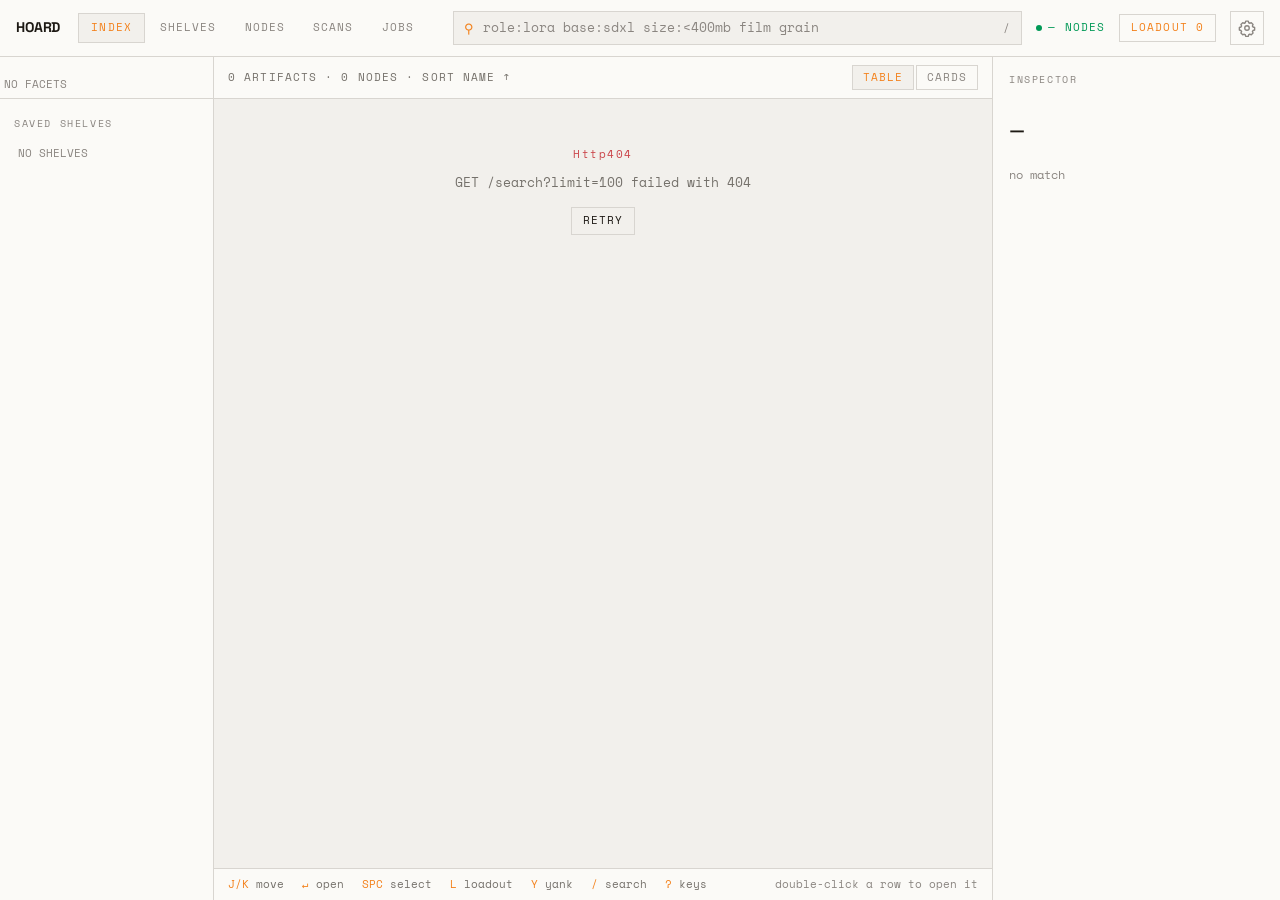
==== commit bbeaffd0: "Replace the top bar theme control with a preferences icon and refresh cached UI assets." ====
--- a/web/index.html
+++ b/web/index.html
@@ -7,7 +7,7 @@
 <link rel="icon" href="data:,">
 <link rel="stylesheet" href="vendor/pico.min.css">
 <link rel="stylesheet" href="css/tokens.css">
-<link rel="stylesheet" href="css/hoard.css">
+<link rel="stylesheet" href="css/hoard.css?v=prefs-icon">
 </head>
 <body>
 <div class="shell">
@@ -23,9 +23,16 @@
         </div>
         <span class="node-pulse" id="node-pulse" title="nodes"></span>
         <button class="btn btn-amber" id="loadout-btn" type="button">LOADOUT 0</button>
-        <button class="btn btn-quiet" id="theme-btn" type="button" title="theme">SYSTEM</button>
         <div class="prefs-wrap">
-            <button class="btn btn-quiet" id="prefs-btn" type="button">PREFS</button>
+            <button class="btn btn-quiet btn-prefs" id="prefs-btn" type="button"
+                    aria-label="Preferences" aria-controls="prefs-panel" aria-expanded="false"
+                    title="Preferences">
+                <svg viewBox="0 0 24 24" fill="none" stroke="currentColor" stroke-width="1.8"
+                     stroke-linecap="round" stroke-linejoin="round" aria-hidden="true">
+                    <path d="M10.3 2.8h3.4l.6 2.2c.5.2 1 .4 1.4.8l2-.9 2.4 2.4-.9 2c.3.4.6.9.8 1.4l2.2.6v3.4l-2.2.6c-.2.5-.4 1-.8 1.4l.9 2-2.4 2.4-2-.9c-.4.3-.9.6-1.4.8l-.6 2.2h-3.4l-.6-2.2c-.5-.2-1-.4-1.4-.8l-2 .9-2.4-2.4.9-2c-.3-.4-.6-.9-.8-1.4l-2.2-.6v-3.4l2.2-.6c.2-.5.4-1 .8-1.4l-.9-2 2.4-2.4 2 .9c.4-.3.9-.6 1.4-.8z"/>
+                    <circle cx="12" cy="12" r="3"/>
+                </svg>
+            </button>
             <div class="prefs-panel" id="prefs-panel" hidden></div>
         </div>
     </header>
@@ -51,6 +58,6 @@
 <div id="keysheet-root"></div>
 <div id="toast-root"></div>
 
-<script type="module" src="js/app.js"></script>
+<script type="module" src="js/app.js?v=prefs-icon"></script>
 </body>
 </html>
--- a/web/css/tokens.css
+++ b/web/css/tokens.css
@@ -10,6 +10,7 @@
   --role-emb: oklch(0.74 0.15 100);
   --role-ds: oklch(0.7 0.15 22);
   --role-llm: oklch(0.8 0.02 80);
+  --role-proj: oklch(0.72 0.15 285);
   --role-unk: oklch(0.6 0.012 75);
 
   --state-served: oklch(0.76 0.15 155);
--- a/web/css/hoard.css
+++ b/web/css/hoard.css
@@ -82,6 +82,7 @@
     --role-emb: var(--role-unk);
     --role-ds: var(--role-unk);
     --role-llm: var(--role-unk);
+    --role-proj: var(--role-unk);
 }
 
 :root[data-density="roomy"] {
@@ -390,6 +391,19 @@
 
 .prefs-wrap { position: relative; }
 
+button.btn-prefs {
+    width: 34px;
+    height: 34px;
+    display: grid;
+    place-items: center;
+    padding: 0;
+}
+
+.btn-prefs svg {
+    width: 18px;
+    height: 18px;
+}
+
 .prefs-panel {
     position: absolute;
     top: calc(100% + 8px);
@@ -600,6 +614,13 @@
     font-size: 11px;
 }
 
+.rail-note {
+    font-family: var(--mono);
+    font-size: 11px;
+    color: var(--dim);
+    padding: 5px 4px 0;
+}
+
 .shelf-row {
     font-family: var(--mono);
     font-size: 11.5px;
@@ -617,10 +638,13 @@
 }
 
 .shelf-name {
+    flex: 1;
     overflow: hidden;
     text-overflow: ellipsis;
     white-space: nowrap;
 }
+
+.shelf-count { color: var(--dim); }
 
 .shelf-chevron { color: var(--dim); }
 
@@ -782,6 +806,7 @@
 .r-emb { --role-color: var(--role-emb); }
 .r-ds { --role-color: var(--role-ds); }
 .r-llm { --role-color: var(--role-llm); }
+.r-proj { --role-color: var(--role-proj); }
 .r-unk { --role-color: var(--role-unk); }
 
 .cell-name {
@@ -1198,13 +1223,15 @@
     display: grid;
     grid-template-columns: minmax(0, 1fr) 96px 104px 88px;
     align-items: center;
-    padding: 7px 18px;
+    padding: 7px 18px 7px 16px;
     border-bottom: 1px solid var(--rule2);
+    border-left: 2px solid transparent;
     font-family: var(--mono);
     font-size: 12.5px;
 }
 
 .file-row:hover { background: var(--panel); }
+.file-row.is-opened { border-left-color: var(--amb); }
 
 .file-path {
     color: var(--text);
@@ -1373,8 +1400,9 @@
 }
 
 .prose li {
-    display: grid;
-    grid-template-columns: 18px minmax(0, 1fr);
+    position: relative;
+    list-style: none;
+    padding-left: 18px;
     font-family: var(--sans);
     font-size: 14.5px;
     line-height: 1.6;
@@ -1384,6 +1412,9 @@
 
 .prose li::before {
     content: "·";
+    position: absolute;
+    left: 0;
+    top: 0;
     color: var(--amb);
     font-family: var(--mono);
 }
@@ -1590,6 +1621,8 @@
 
 .disk-node { color: var(--dim); }
 
+.disk-blob { color: var(--dim); }
+
 /* ---------- drawer ---------- */
 
 .scrim {
@@ -1683,6 +1716,62 @@
 }
 
 .drawer-x:hover { color: var(--red); }
+
+input.field.drawer-rename {
+    flex: 1;
+    min-width: 0;
+    font-size: 12px;
+    color: var(--amb);
+    background: transparent;
+    border-color: transparent;
+    padding: 4px 6px;
+}
+
+input.field.drawer-rename:focus {
+    border-color: var(--rule);
+    background: var(--bg);
+}
+
+.drawer-list { padding-top: 18px; }
+
+.drawer-list-row {
+    display: grid;
+    grid-template-columns: minmax(0, 1fr) 64px 72px;
+    gap: 10px;
+    align-items: center;
+    padding: 8px 0;
+    border-bottom: 1px dashed var(--rule);
+    font-family: var(--mono);
+    font-size: 12.5px;
+}
+
+.drawer-list-row .link {
+    overflow: hidden;
+    text-overflow: ellipsis;
+    white-space: nowrap;
+}
+
+.drawer-list-row.is-current .link { color: var(--amb); }
+
+.drawer-list-row .row-x,
+.drawer-confirm {
+    text-align: right;
+    cursor: pointer;
+}
+
+.drawer-confirm { color: var(--amb); }
+
+.drawer-new {
+    display: flex;
+    align-items: center;
+    gap: 10px;
+    padding-top: 14px;
+}
+
+.drawer-new .field {
+    flex: 1;
+    min-width: 0;
+}
 
 .drawer-empty {
     padding: 40px 0;
@@ -1808,7 +1897,7 @@
 
 .shelf-grid {
     display: grid;
-    grid-template-columns: 220px minmax(0, 1fr) 90px 40px;
+    grid-template-columns: 220px minmax(0, 1fr) 70px 90px 40px;
     gap: 12px;
 }
 
@@ -1820,7 +1909,7 @@
 
 .scan-grid {
     display: grid;
-    grid-template-columns: minmax(0, 1fr) 110px 90px 90px 100px 90px 120px 80px;
+    grid-template-columns: minmax(0, 1fr) 110px 90px 100px 140px 120px 80px;
     gap: 12px;
 }
 
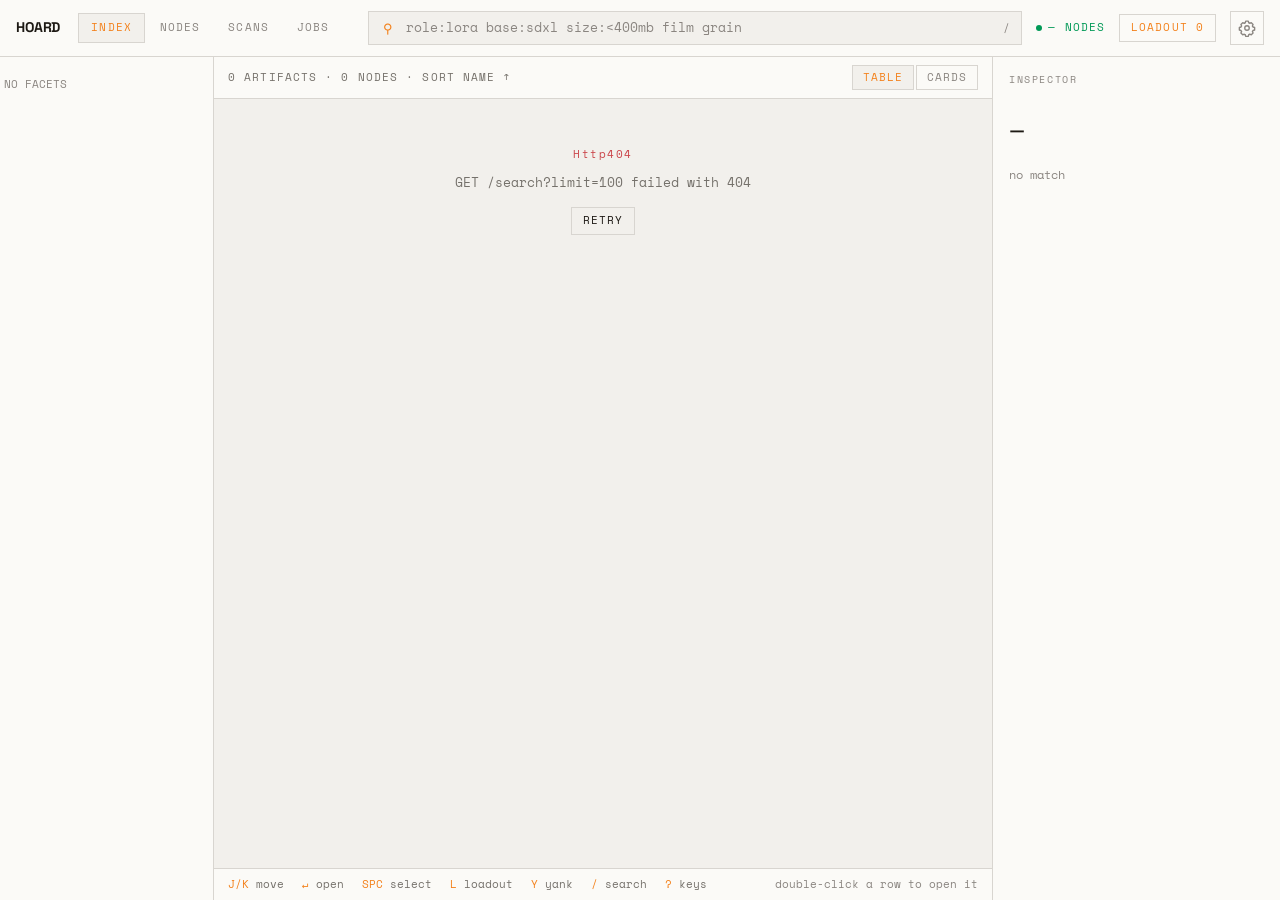
==== commit 1cc52032: "Move shelves into the search controls" ====
--- a/web/index.html
+++ b/web/index.html
@@ -7,7 +7,7 @@
 <link rel="icon" href="data:,">
 <link rel="stylesheet" href="vendor/pico.min.css">
 <link rel="stylesheet" href="css/tokens.css">
-<link rel="stylesheet" href="css/hoard.css?v=prefs-icon">
+<link rel="stylesheet" href="css/hoard.css?v=shelf-search">
 </head>
 <body>
 <div class="shell">
@@ -15,7 +15,9 @@
         <span class="wordmark" id="wordmark">HOARD</span>
         <nav class="nav-tabs" id="nav-tabs"></nav>
         <div class="search" id="search">
-            <span class="search-glyph">&#9906;</span>
+            <button class="search-glyph" id="shelf-trigger" type="button"
+                    aria-label="Shelves" aria-controls="shelf-popover" aria-expanded="false"
+                    aria-haspopup="dialog" title="Shelves">&#9906;</button>
             <input id="search-input" type="text" spellcheck="false" autocomplete="off"
                    placeholder="role:lora base:sdxl size:&lt;400mb film grain">
             <span class="search-clear" id="search-clear" hidden>CLEAR</span>
@@ -37,7 +39,12 @@
         </div>
     </header>
 
-    <div class="token-strip" id="token-strip" hidden></div>
+    <div class="token-strip" id="token-strip" hidden>
+        <div class="token-content" id="token-content"></div>
+        <button class="strip-add-shelf" id="add-shelf" type="button" hidden
+                aria-controls="shelf-popover" aria-expanded="false"
+                aria-haspopup="dialog">ADD TO SHELF</button>
+    </div>
 
     <main class="views">
         <section class="view view-index" id="view-index">
@@ -58,6 +65,6 @@
 <div id="keysheet-root"></div>
 <div id="toast-root"></div>
 
-<script type="module" src="js/app.js?v=prefs-icon"></script>
+<script type="module" src="js/app.js?v=shelf-search"></script>
 </body>
 </html>
--- a/web/css/hoard.css
+++ b/web/css/hoard.css
@@ -313,6 +313,7 @@
 }
 
 .search {
+    position: relative;
     flex: 1;
     display: flex;
     align-items: center;
@@ -328,12 +329,23 @@
 .search.is-focused { border-color: var(--amb); }
 
 .search-glyph {
+    display: grid;
+    place-items: center;
+    flex: 0 0 18px;
+    margin: 0;
+    padding: 0;
+    border: 0;
+    background: transparent;
     color: var(--amb);
     font-family: var(--mono);
     font-size: 13px;
-}
-
-.search input {
+    cursor: pointer;
+}
+
+.search-glyph:hover,
+.search-glyph[aria-expanded="true"] { color: var(--text); }
+
+.search > input {
     flex: 1;
     background: transparent;
     border: 0;
@@ -347,7 +359,7 @@
     height: auto;
 }
 
-.search input::placeholder { color: var(--dim); }
+.search > input::placeholder { color: var(--dim); }
 
 .search-clear {
     font-family: var(--mono);
@@ -465,6 +477,205 @@
     flex-wrap: wrap;
 }
 
+.token-content {
+    display: flex;
+    align-items: center;
+    flex: 0 1 auto;
+    flex-wrap: wrap;
+    gap: 8px;
+    min-width: 0;
+}
+
+.token-strip[hidden],
+.strip-add-shelf[hidden],
+.shelf-popover[hidden],
+.shelf-menu-save[hidden],
+.shelf-menu-library[hidden] { display: none; }
+
+button.strip-add-shelf {
+    flex: 0 0 auto;
+    margin: 0;
+    padding: 4px 9px;
+    border: 1px solid var(--amb);
+    border-radius: 0;
+    background: transparent;
+    color: var(--amb);
+    font-family: var(--mono);
+    font-size: 10px;
+    letter-spacing: 0.08em;
+    line-height: 1.3;
+    white-space: nowrap;
+    cursor: pointer;
+}
+
+button.strip-add-shelf:hover,
+button.strip-add-shelf[aria-expanded="true"] {
+    background: var(--amb);
+    color: var(--bg);
+}
+
+.shelf-popover {
+    position: absolute;
+    top: calc(100% + 8px);
+    left: 0;
+    z-index: 60;
+    display: flex;
+    flex-direction: column;
+    gap: 9px;
+    width: min(390px, calc(100vw - 32px));
+    max-height: min(72vh, 560px);
+    padding: 14px;
+    border: 1px solid var(--rule);
+    background: var(--panel);
+    box-shadow: 0 12px 32px var(--scrim);
+}
+
+.shelf-menu-head {
+    display: flex;
+    align-items: center;
+    justify-content: space-between;
+    padding-bottom: 8px;
+    border-bottom: 1px solid var(--rule);
+    color: var(--text);
+    font-family: var(--mono);
+    font-size: 11px;
+    letter-spacing: 0.14em;
+}
+
+button.shelf-menu-close,
+button.shelf-menu-retry {
+    margin: 0;
+    padding: 2px 0;
+    border: 0;
+    background: transparent;
+    color: var(--dim);
+    font-family: var(--mono);
+    font-size: 10px;
+    letter-spacing: 0.08em;
+    cursor: pointer;
+}
+
+button.shelf-menu-close:hover,
+button.shelf-menu-retry:hover { color: var(--amb); }
+
+.shelf-menu-save {
+    display: flex;
+    flex-direction: column;
+    gap: 6px;
+    margin: 0;
+}
+
+.shelf-menu-library {
+    display: flex;
+    flex-direction: column;
+    gap: 9px;
+    min-height: 0;
+}
+
+.shelf-menu-label {
+    color: var(--dim);
+    font-family: var(--mono);
+    font-size: 10px;
+    letter-spacing: 0.12em;
+}
+
+.shelf-menu-preview {
+    overflow: hidden;
+    color: var(--muted);
+    font-family: var(--mono);
+    font-size: 11px;
+    text-overflow: ellipsis;
+    white-space: nowrap;
+}
+
+.shelf-menu-save-row { display: flex; gap: 6px; }
+
+input.shelf-menu-input { width: 100%; min-width: 0; }
+
+button.shelf-menu-submit { margin: 0; }
+
+.shelf-menu-list {
+    min-height: 0;
+    overflow-y: auto;
+    border-top: 1px solid var(--rule2);
+}
+
+.shelf-menu-row {
+    display: flex;
+    align-items: center;
+    gap: 8px;
+    border-bottom: 1px solid var(--rule2);
+}
+
+.shelf-menu-row:hover { background: var(--panel2); }
+
+button.shelf-menu-open {
+    display: flex;
+    flex: 1;
+    flex-direction: column;
+    align-items: flex-start;
+    min-width: 0;
+    margin: 0;
+    padding: 8px 3px;
+    border: 0;
+    background: transparent;
+    text-align: left;
+    cursor: pointer;
+}
+
+.shelf-menu-name,
+.shelf-menu-query {
+    display: block;
+    width: 100%;
+    overflow: hidden;
+    text-overflow: ellipsis;
+    white-space: nowrap;
+}
+
+.shelf-menu-name {
+    color: var(--text);
+    font-family: var(--sans);
+    font-size: 13px;
+    font-weight: 600;
+}
+
+.shelf-menu-query {
+    color: var(--dim);
+    font-family: var(--mono);
+    font-size: 10px;
+}
+
+.shelf-menu-count {
+    color: var(--muted);
+    font-family: var(--mono);
+    font-size: 11px;
+}
+
+button.shelf-menu-remove {
+    margin: 0;
+    padding: 3px 7px;
+    border: 0;
+    background: transparent;
+    color: var(--dim);
+    font-family: var(--mono);
+    font-size: 16px;
+    cursor: pointer;
+}
+
+button.shelf-menu-remove:hover { color: var(--red); }
+
+.shelf-menu-empty {
+    padding: 12px 3px;
+    color: var(--dim);
+    font-family: var(--mono);
+    font-size: 11px;
+}
+
+.shelf-popover button:focus-visible {
+    outline: 1px solid var(--amb);
+    outline-offset: 2px;
+}
+
 .strip-label {
     font-family: var(--mono);
     font-size: 10px;
@@ -551,17 +762,6 @@
     padding-bottom: 8px;
     border-bottom: 1px solid var(--rule);
     margin-bottom: 7px;
-}
-
-.rail-shelves {
-    border-top: 1px solid var(--rule);
-    padding-top: 6px;
-}
-
-.rail-shelves .rail-title {
-    border-bottom: 0;
-    padding: 12px 0 9px;
-    margin-bottom: 0;
 }
 
 .rail-empty {
@@ -620,33 +820,6 @@
     color: var(--dim);
     padding: 5px 4px 0;
 }
-
-.shelf-row {
-    font-family: var(--mono);
-    font-size: 11.5px;
-    padding: 4px;
-    color: var(--muted);
-    cursor: pointer;
-    display: flex;
-    justify-content: space-between;
-    gap: 8px;
-}
-
-.shelf-row:hover {
-    color: var(--amb);
-    background: var(--panel2);
-}
-
-.shelf-name {
-    flex: 1;
-    overflow: hidden;
-    text-overflow: ellipsis;
-    white-space: nowrap;
-}
-
-.shelf-count { color: var(--dim); }
-
-.shelf-chevron { color: var(--dim); }
 
 .disk-bars {
     display: flex;
@@ -1858,8 +2031,6 @@
 .keysheet-key { color: var(--amb); }
 .keysheet-what { color: var(--muted); }
 
-/* ---------- panel views: shelves / nodes / scans / jobs ---------- */
-
 .panel-view {
     padding: 20px 18px 40px;
     animation: hoardIn 160ms ease-out;
@@ -1894,12 +2065,6 @@
 }
 
 .panel-row:hover { background: var(--panel); }
-
-.shelf-grid {
-    display: grid;
-    grid-template-columns: 220px minmax(0, 1fr) 70px 90px 40px;
-    gap: 12px;
-}
 
 .node-grid {
     display: grid;
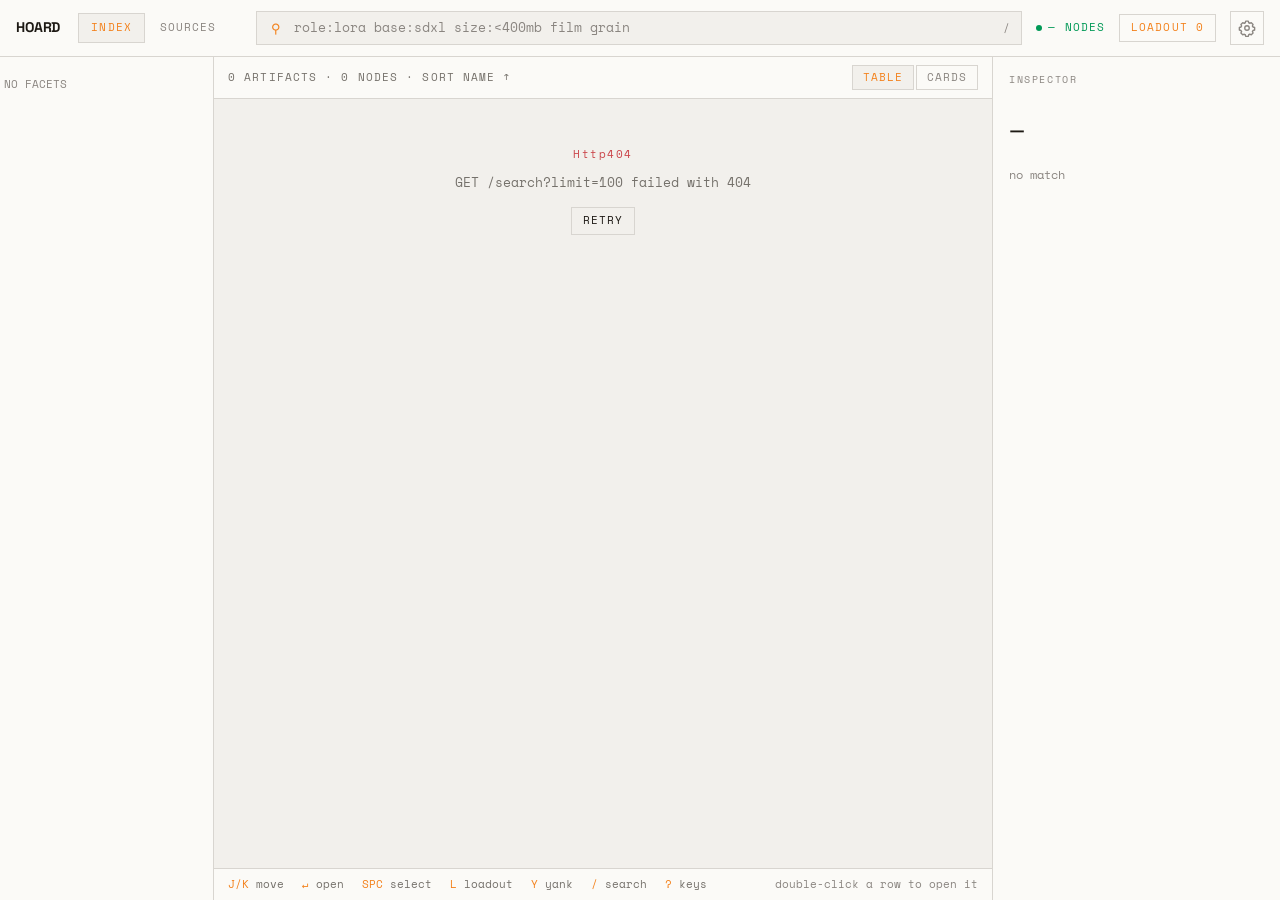
==== commit ce1c0981: "Combine nodes, jobs and scans into one Source View." ====
--- a/web/index.html
+++ b/web/index.html
@@ -7,7 +7,7 @@
 <link rel="icon" href="data:,">
 <link rel="stylesheet" href="vendor/pico.min.css">
 <link rel="stylesheet" href="css/tokens.css">
-<link rel="stylesheet" href="css/hoard.css?v=shelf-search">
+<link rel="stylesheet" href="css/hoard.css?v=sources-view">
 </head>
 <body>
 <div class="shell">
@@ -23,7 +23,7 @@
             <span class="search-clear" id="search-clear" hidden>CLEAR</span>
             <span class="search-hint" id="search-hint">/</span>
         </div>
-        <span class="node-pulse" id="node-pulse" title="nodes"></span>
+        <span class="node-pulse" id="node-pulse" title="Sources"></span>
         <button class="btn btn-amber" id="loadout-btn" type="button">LOADOUT 0</button>
         <div class="prefs-wrap">
             <button class="btn btn-quiet btn-prefs" id="prefs-btn" type="button"
@@ -65,6 +65,6 @@
 <div id="keysheet-root"></div>
 <div id="toast-root"></div>
 
-<script type="module" src="js/app.js?v=shelf-search"></script>
+<script type="module" src="js/app.js?v=sources-view"></script>
 </body>
 </html>
--- a/web/css/hoard.css
+++ b/web/css/hoard.css
@@ -2036,53 +2036,183 @@
     animation: hoardIn 160ms ease-out;
 }
 
-.panel-title {
-    font-family: var(--mono);
-    font-size: 10px;
-    letter-spacing: 0.16em;
-    color: var(--dim);
-    padding-bottom: 8px;
+.operations-view {
+    width: 100%;
+    padding: 30px clamp(24px, 3vw, 64px) 64px;
+}
+
+.operations-top {
+    display: flex;
+    align-items: flex-start;
+    justify-content: space-between;
+    gap: 20px;
+    padding-bottom: 22px;
     border-bottom: 1px solid var(--rule);
-    margin-bottom: 4px;
-}
+}
+
+.operations-top h1 {
+    margin: 0;
+    color: var(--text);
+    font-family: var(--sans);
+    font-size: 28px;
+    font-weight: 600;
+}
+
+.operations-top p {
+    margin: 6px 0 0;
+    color: var(--muted);
+    font-family: var(--mono);
+    font-size: 12px;
+}
+
+.operations-top .btn {
+    padding: 9px 14px;
+    font-size: 11px;
+}
+
+.operations-section { margin-top: 32px; }
+
+.operations-heading {
+    color: var(--muted);
+    font-family: var(--mono);
+    font-size: 11px;
+    font-weight: 700;
+    letter-spacing: 0.12em;
+    margin-bottom: 10px;
+}
+
+.operations-empty {
+    padding: 18px 4px;
+    color: var(--muted);
+    font-family: var(--mono);
+    font-size: 12px;
+}
+
+.source-grid {
+    display: grid;
+    grid-template-columns: minmax(260px, 2.5fr) minmax(90px, .7fr) 70px 95px 105px
+        minmax(130px, 1fr) 88px;
+    gap: 16px;
+}
+
+.source-grid > :nth-child(3),
+.source-grid > :nth-child(4),
+.source-grid > :nth-child(5),
+.source-grid > :nth-child(7) { text-align: right; }
+
+.source-identity { display: flex; flex-direction: column; min-width: 0; }
+.source-name { color: var(--text); font-size: 14px; font-weight: 600; }
+
+.source-path {
+    display: block;
+    overflow: hidden;
+    color: var(--muted);
+    font-size: 11px;
+    text-overflow: ellipsis;
+    white-space: nowrap;
+}
+
+.managed-source-row {
+    display: grid;
+    grid-template-columns: minmax(0, 2fr) minmax(200px, 1fr) 110px;
+    gap: 16px;
+}
+
+.operations-node-grid {
+    display: grid;
+    grid-template-columns: minmax(260px, 1fr) minmax(240px, 2fr) 120px 120px;
+    gap: 16px;
+}
+
+.operations-node-name { display: flex; align-items: center; gap: 9px; min-width: 0; }
+.operations-node-name .badge-inline { margin-left: 4px; }
+
+.operations-job-grid {
+    display: grid;
+    grid-template-columns: minmax(220px, 2fr) minmax(150px, 1fr) minmax(180px, 1fr)
+        minmax(150px, 1fr) 110px 88px;
+    gap: 16px;
+}
+
+.operations-history { margin-top: 9px; }
+
+.operations-history summary {
+    padding: 13px 6px;
+    color: var(--muted);
+    font-family: var(--mono);
+    font-size: 11px;
+    letter-spacing: 0.12em;
+    cursor: pointer;
+}
+
+.source-add-form {
+    display: flex;
+    flex-direction: column;
+    gap: 16px;
+    margin: 24px 0 0;
+    padding: 22px 24px;
+    border: 1px solid var(--rule);
+    background: var(--panel);
+}
+
+.source-form-fields {
+    display: grid;
+    grid-template-columns: minmax(0, 2fr) minmax(0, 1fr) 200px;
+    gap: 16px;
+}
+
+.source-form-fields > * { min-width: 0; }
+
+.source-form-fields label {
+    display: flex;
+    flex-direction: column;
+    gap: 8px;
+    margin: 0;
+    color: var(--dim);
+    font-family: var(--mono);
+    font-size: 11px;
+    letter-spacing: 0.1em;
+}
+
+.source-form-fields input { width: 100%; height: 40px; font-size: 12px; }
+
+.source-form-fields select.field {
+    height: 40px;
+    margin: 0;
+    border: 1px solid var(--rule);
+    border-radius: 0;
+    background-color: var(--bg);
+    color: var(--text);
+    font-family: var(--mono);
+    font-size: 12px;
+}
+
+.source-form-foot { display: flex; align-items: center; justify-content: flex-end; gap: 16px; }
+.source-form-foot .btn { padding: 9px 14px; font-size: 11px; }
+.source-form-error { color: var(--red); font-family: var(--mono); font-size: 11px; }
+.source-form-error[hidden] { display: none; }
 
 .panel-head {
-    padding: 8px 4px;
+    padding: 10px 8px;
     border-bottom: 1px solid var(--rule);
     font-family: var(--mono);
-    font-size: 10px;
+    font-size: 11px;
     letter-spacing: 0.13em;
-    color: var(--dim);
+    color: var(--muted);
 }
 
 .panel-row {
     align-items: center;
-    padding: 8px 4px;
+    padding: 11px 8px;
     border-bottom: 1px solid var(--rule2);
     font-family: var(--mono);
-    font-size: 12.5px;
+    font-size: 13px;
     color: var(--text);
 }
 
 .panel-row:hover { background: var(--panel); }
 
-.node-grid {
-    display: grid;
-    grid-template-columns: 22px 200px minmax(0, 1fr) 130px 130px;
-    gap: 12px;
-}
-
-.scan-grid {
-    display: grid;
-    grid-template-columns: minmax(0, 1fr) 110px 90px 100px 140px 120px 80px;
-    gap: 12px;
-}
-
-.job-grid {
-    display: grid;
-    grid-template-columns: 110px minmax(0, 1fr) 180px 100px 110px 110px 90px;
-    gap: 12px;
-}
+.operations-view .btn-tiny { padding: 6px 11px; font-size: 10px; }
 
 .node-dot { color: var(--dim); }
 .node-dot.is-online { color: var(--green); }
@@ -2094,35 +2224,16 @@
 
 .link:hover { color: var(--amb); }
 
-.row-x {
-    color: var(--dim);
-    cursor: pointer;
-}
-
-.row-x:hover { color: var(--red); }
-
-.panel-form {
+.job-progress {
     display: flex;
     align-items: center;
     gap: 12px;
-    padding: 18px 4px 0;
-}
-
-.panel-form .mono-dim {
-    font-family: var(--mono);
-    font-size: 12px;
+}
+
+.job-track {
+    position: relative;
     flex: 1;
-    overflow: hidden;
-    text-overflow: ellipsis;
-    white-space: nowrap;
-}
-
-.job-progress {
-    position: relative;
-    display: flex;
-    align-items: center;
-    gap: 8px;
-    height: 12px;
+    height: 7px;
     background: var(--panel2);
 }
 
@@ -2135,12 +2246,13 @@
 }
 
 .job-pct {
-    position: relative;
-    margin-left: auto;
-    padding-right: 4px;
-    font-size: 10px;
-    color: var(--text);
-}
+    min-width: 40px;
+    text-align: right;
+    font-size: 11px;
+    color: var(--muted);
+}
+
+.job-complete { color: var(--muted); font-size: 12px; }
 
 /* ---------- state panels ---------- */
 
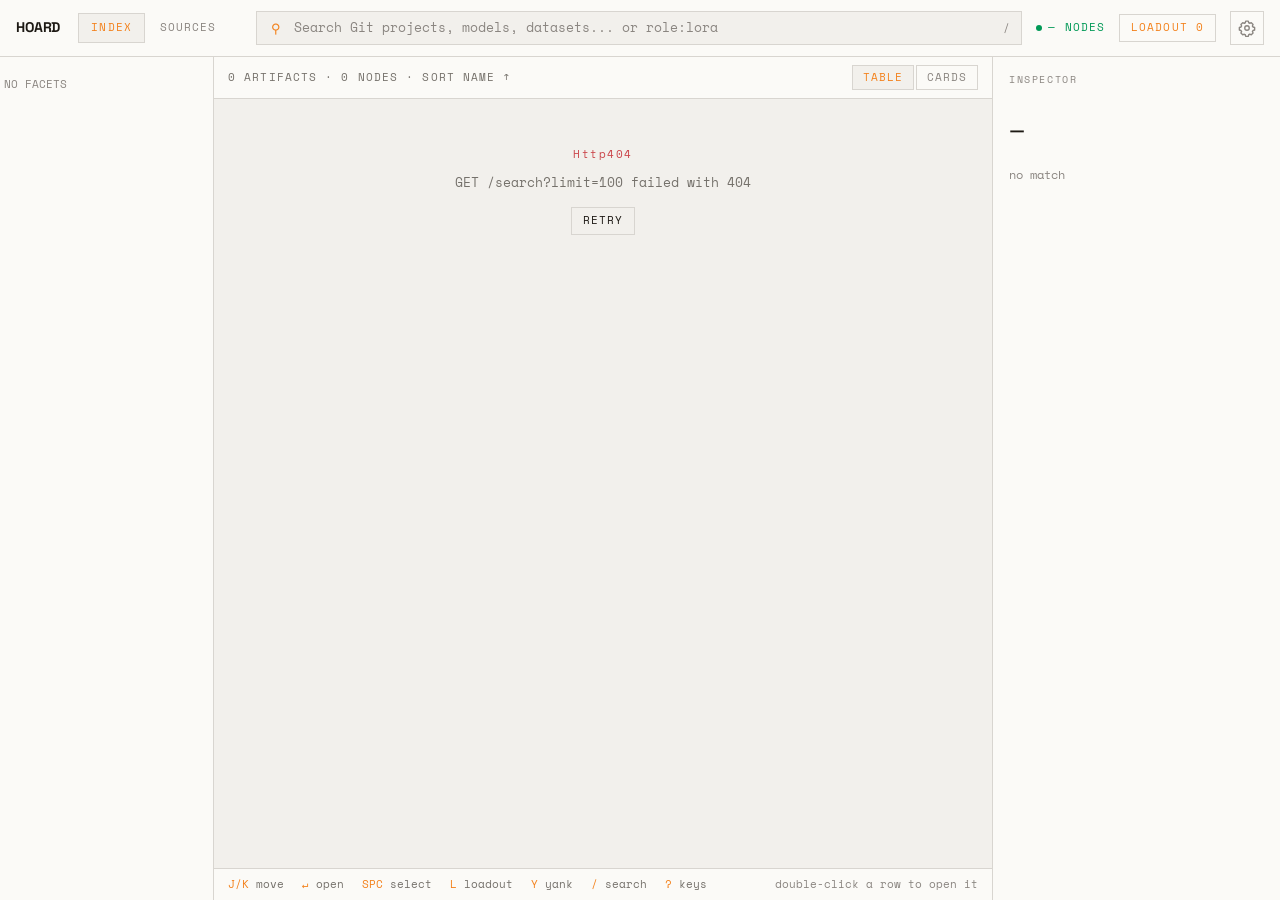
==== commit 6a7c7bde: "Make Git projects searchable, readable and clonable resources" ====
--- a/web/index.html
+++ b/web/index.html
@@ -19,7 +19,7 @@
                     aria-label="Shelves" aria-controls="shelf-popover" aria-expanded="false"
                     aria-haspopup="dialog" title="Shelves">&#9906;</button>
             <input id="search-input" type="text" spellcheck="false" autocomplete="off"
-                   placeholder="role:lora base:sdxl size:&lt;400mb film grain">
+                   placeholder="Search Git projects, models, datasets... or role:lora">
             <span class="search-clear" id="search-clear" hidden>CLEAR</span>
             <span class="search-hint" id="search-hint">/</span>
         </div>
--- a/web/css/hoard.css
+++ b/web/css/hoard.css
@@ -892,6 +892,22 @@
     display: flex;
 }
 
+.resource-results {
+    flex: 1;
+    min-width: 0;
+    min-height: 0;
+    overflow: auto;
+}
+
+.resource-results > .table-scroll {
+    overflow: visible;
+}
+
+.source-browse {
+    align-self: flex-start;
+    margin-top: 4px;
+}
+
 .table-scroll {
     flex: 1;
     overflow: auto;
@@ -2278,3 +2294,312 @@
     margin-bottom: 14px;
     line-height: 1.7;
 }
+
+.project-view {
+    display: flex;
+    flex: 1;
+    min-height: 0;
+    margin: 0;
+    padding: 0;
+    flex-direction: column;
+    border-radius: 0;
+    background: var(--bg);
+    box-shadow: none;
+}
+
+.view-panel-host.project-host {
+    display: flex;
+    overflow: hidden;
+}
+
+.project-header {
+    flex: none;
+    padding: 22px 26px 14px;
+    border-bottom: 1px solid var(--rule);
+}
+
+.project-title-row {
+    display: flex;
+    align-items: flex-start;
+    gap: 24px;
+}
+
+.project-heading {
+    min-width: 0;
+}
+
+.project-kind {
+    color: var(--amb);
+    font-family: var(--mono);
+    font-size: 11px;
+    letter-spacing: .12em;
+}
+
+.project-heading h1 {
+    margin: 4px 0 6px;
+    font-size: 26px;
+    overflow-wrap: anywhere;
+}
+
+.project-heading p {
+    margin: 0;
+    color: var(--muted);
+    font-family: var(--mono);
+    font-size: 11px;
+}
+
+.project-share {
+    display: flex;
+    align-items: center;
+    gap: 10px;
+    margin: 20px 0 14px;
+}
+
+.project-clone {
+    flex: 1;
+    min-width: 120px;
+    margin: 0;
+    font-family: var(--mono);
+    font-size: 12px;
+}
+
+.project-revision {
+    display: flex;
+    align-items: center;
+    gap: 12px;
+    margin: 0;
+    font-family: var(--mono);
+    font-size: 11px;
+}
+
+.project-revision > span:first-child {
+    color: var(--dim);
+    letter-spacing: .1em;
+}
+
+.project-revision select {
+    width: auto;
+    max-width: 360px;
+    height: 34px;
+    margin: 0;
+    padding: 4px 30px 4px 10px;
+    font-size: 12px;
+}
+
+.project-tabs {
+    display: flex;
+    flex: none;
+    gap: 8px;
+    padding: 12px 26px;
+    border-bottom: 1px solid var(--rule);
+}
+
+.project-tabs .is-active {
+    color: var(--amb);
+    border-color: var(--amb);
+}
+
+.project-content {
+    flex: 1;
+    min-height: 0;
+    overflow: auto;
+}
+
+.project-document {
+    max-width: 1100px;
+    margin: 0 auto;
+    padding: 24px;
+}
+
+.project-document .card-wrap {
+    padding: 0;
+}
+
+.project-document .prose {
+    overflow-wrap: anywhere;
+}
+
+.project-document .prose img {
+    max-width: 100%;
+    height: auto;
+}
+
+.project-empty {
+    padding: 36px 24px;
+    color: var(--muted);
+    font-family: var(--mono);
+    font-size: 12px;
+    line-height: 1.8;
+}
+
+.project-browser {
+    display: grid;
+    grid-template-columns: minmax(240px, 32%) minmax(0, 1fr);
+    height: 100%;
+    min-height: 260px;
+}
+
+.project-file-list {
+    display: flex;
+    flex-direction: column;
+    justify-content: flex-start;
+    overflow: auto;
+    border-right: 1px solid var(--rule);
+}
+
+.project-file {
+    display: flex;
+    flex: none;
+    align-items: baseline;
+    gap: 14px;
+    width: 100%;
+    margin: 0;
+    padding: 11px 14px;
+    border: 0;
+    border-bottom: 1px solid var(--rule2);
+    border-radius: 0;
+    background: transparent;
+    color: var(--text);
+    text-align: left;
+    font-family: var(--mono);
+    font-size: 11px;
+}
+
+.project-file > span:first-child {
+    flex: 1;
+    min-width: 0;
+    overflow-wrap: anywhere;
+}
+
+.project-file > span:last-child {
+    flex: none;
+    font-size: 10px;
+}
+
+.project-file:hover,
+.project-file.is-active {
+    background: var(--panel2);
+    color: var(--amb);
+}
+
+.project-preview {
+    display: flex;
+    flex-direction: column;
+    min-width: 0;
+    min-height: 0;
+}
+
+.project-preview-header {
+    display: flex;
+    flex: none;
+    align-items: center;
+    justify-content: space-between;
+    gap: 16px;
+    padding: 14px 18px;
+    border-bottom: 1px solid var(--rule);
+}
+
+.project-file-path {
+    min-width: 0;
+    overflow-wrap: anywhere;
+    font-family: var(--mono);
+    font-size: 12px;
+}
+
+.project-source {
+    flex: 1;
+    min-height: 0;
+    margin: 0;
+    padding: 20px;
+    overflow: auto;
+    border-radius: 0;
+    background: var(--bg);
+    color: var(--text);
+    line-height: 1.7;
+    font-size: 12px;
+}
+
+.project-source code {
+    padding: 0;
+    background: transparent;
+    color: inherit;
+    font-family: var(--mono);
+}
+
+.project-preview-note {
+    margin: 0;
+    padding: 12px 20px;
+    border-top: 1px solid var(--rule);
+    color: var(--muted);
+    font-family: var(--mono);
+    font-size: 11px;
+}
+
+.project-results {
+    flex: none;
+    max-height: 45vh;
+    overflow: auto;
+    padding: 0 18px 12px;
+    border-bottom: 1px solid var(--rule);
+    background: var(--panel);
+}
+
+.project-results-heading {
+    padding: 14px 0 8px;
+    color: var(--amb);
+    font-family: var(--mono);
+    font-size: 11px;
+    letter-spacing: .12em;
+}
+
+.project-result {
+    display: flex;
+    align-items: center;
+    gap: 16px;
+    border-bottom: 1px solid var(--rule2);
+}
+
+.project-result-open {
+    display: flex;
+    flex: 1;
+    flex-direction: column;
+    align-items: flex-start;
+    gap: 5px;
+    min-width: 0;
+    margin: 0;
+    padding: 13px 0;
+    border: 0;
+    border-radius: 0;
+    background: transparent;
+    color: var(--text);
+    text-align: left;
+}
+
+.project-result-open:hover {
+    color: var(--amb);
+}
+
+.project-result-name {
+    font-size: 16px;
+    font-weight: 600;
+    overflow-wrap: anywhere;
+}
+
+.project-result-description {
+    color: var(--muted);
+    font-size: 12px;
+}
+
+.project-result-meta {
+    color: var(--dim);
+    font-family: var(--mono);
+    font-size: 10px;
+    overflow-wrap: anywhere;
+}
+
+.project-view button:focus-visible,
+.project-view a:focus-visible,
+.project-results button:focus-visible {
+    outline: 2px solid var(--amb);
+    outline-offset: 3px;
+}
